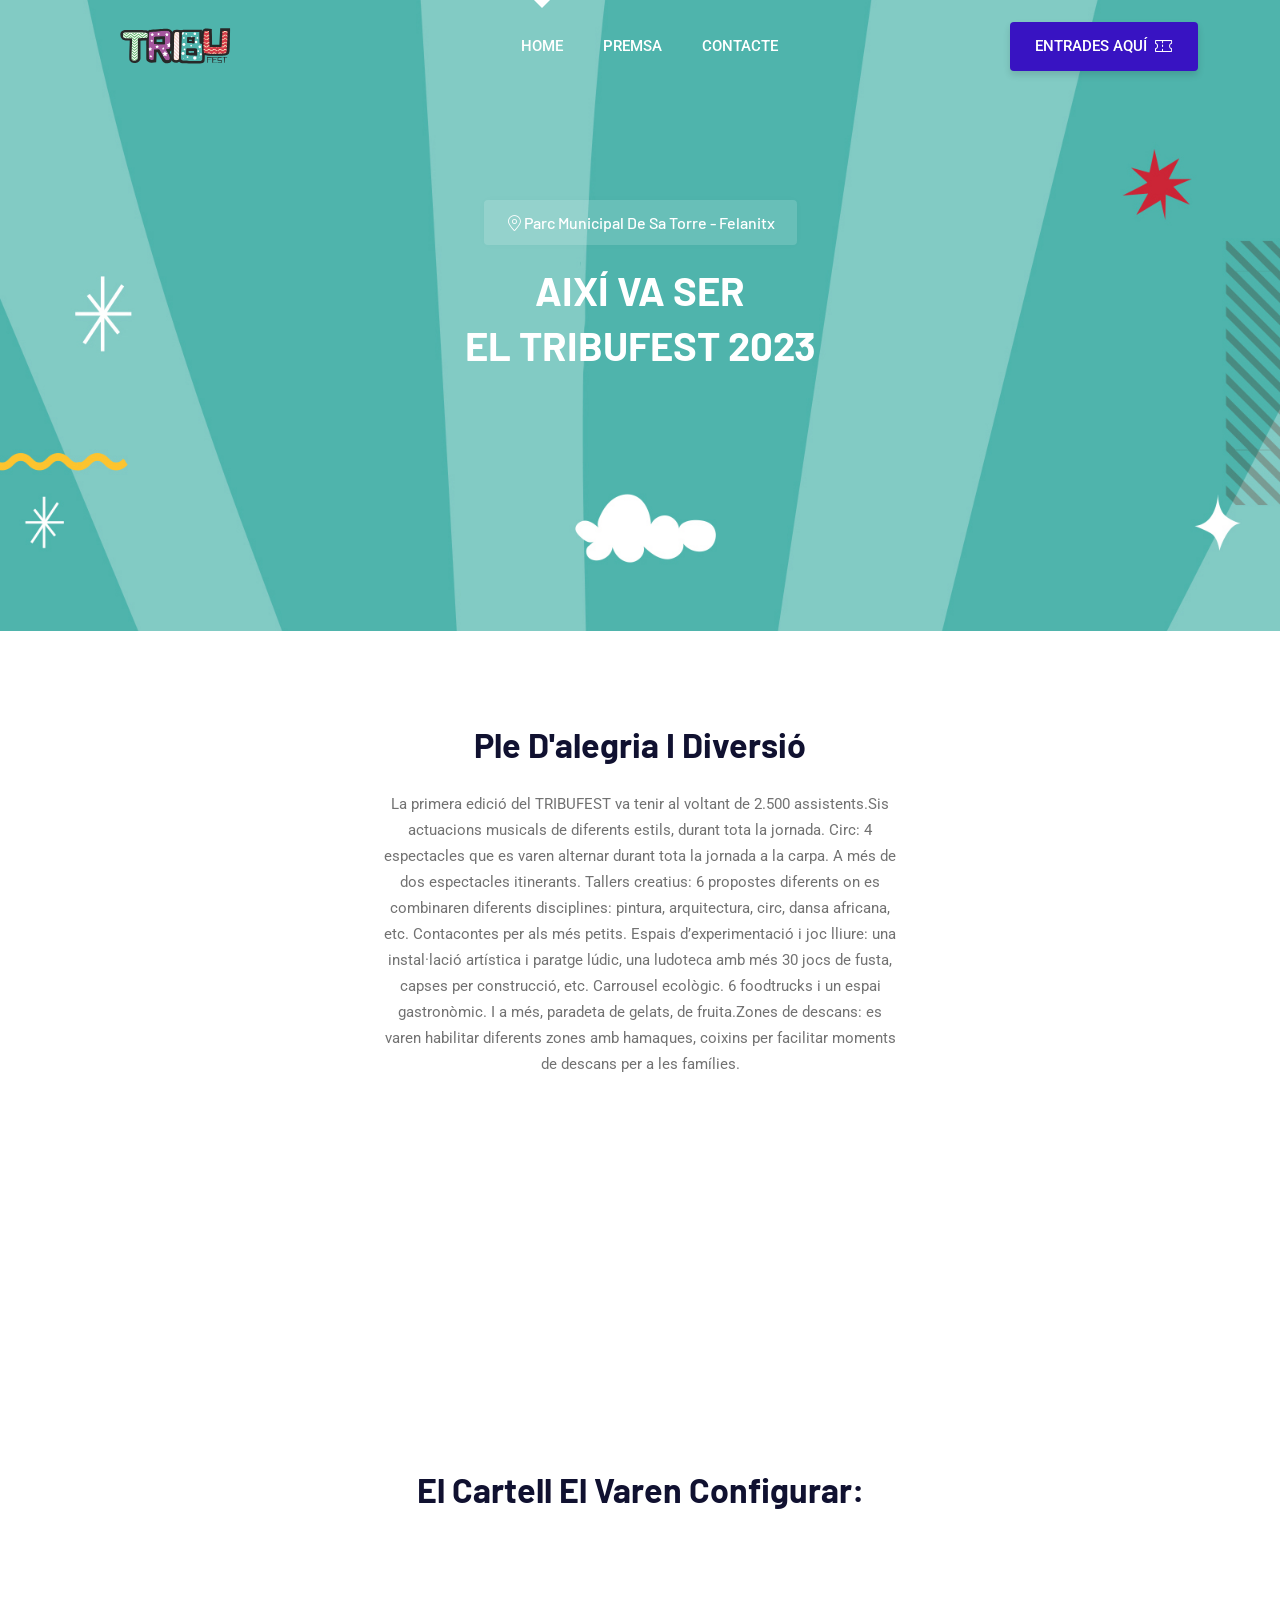
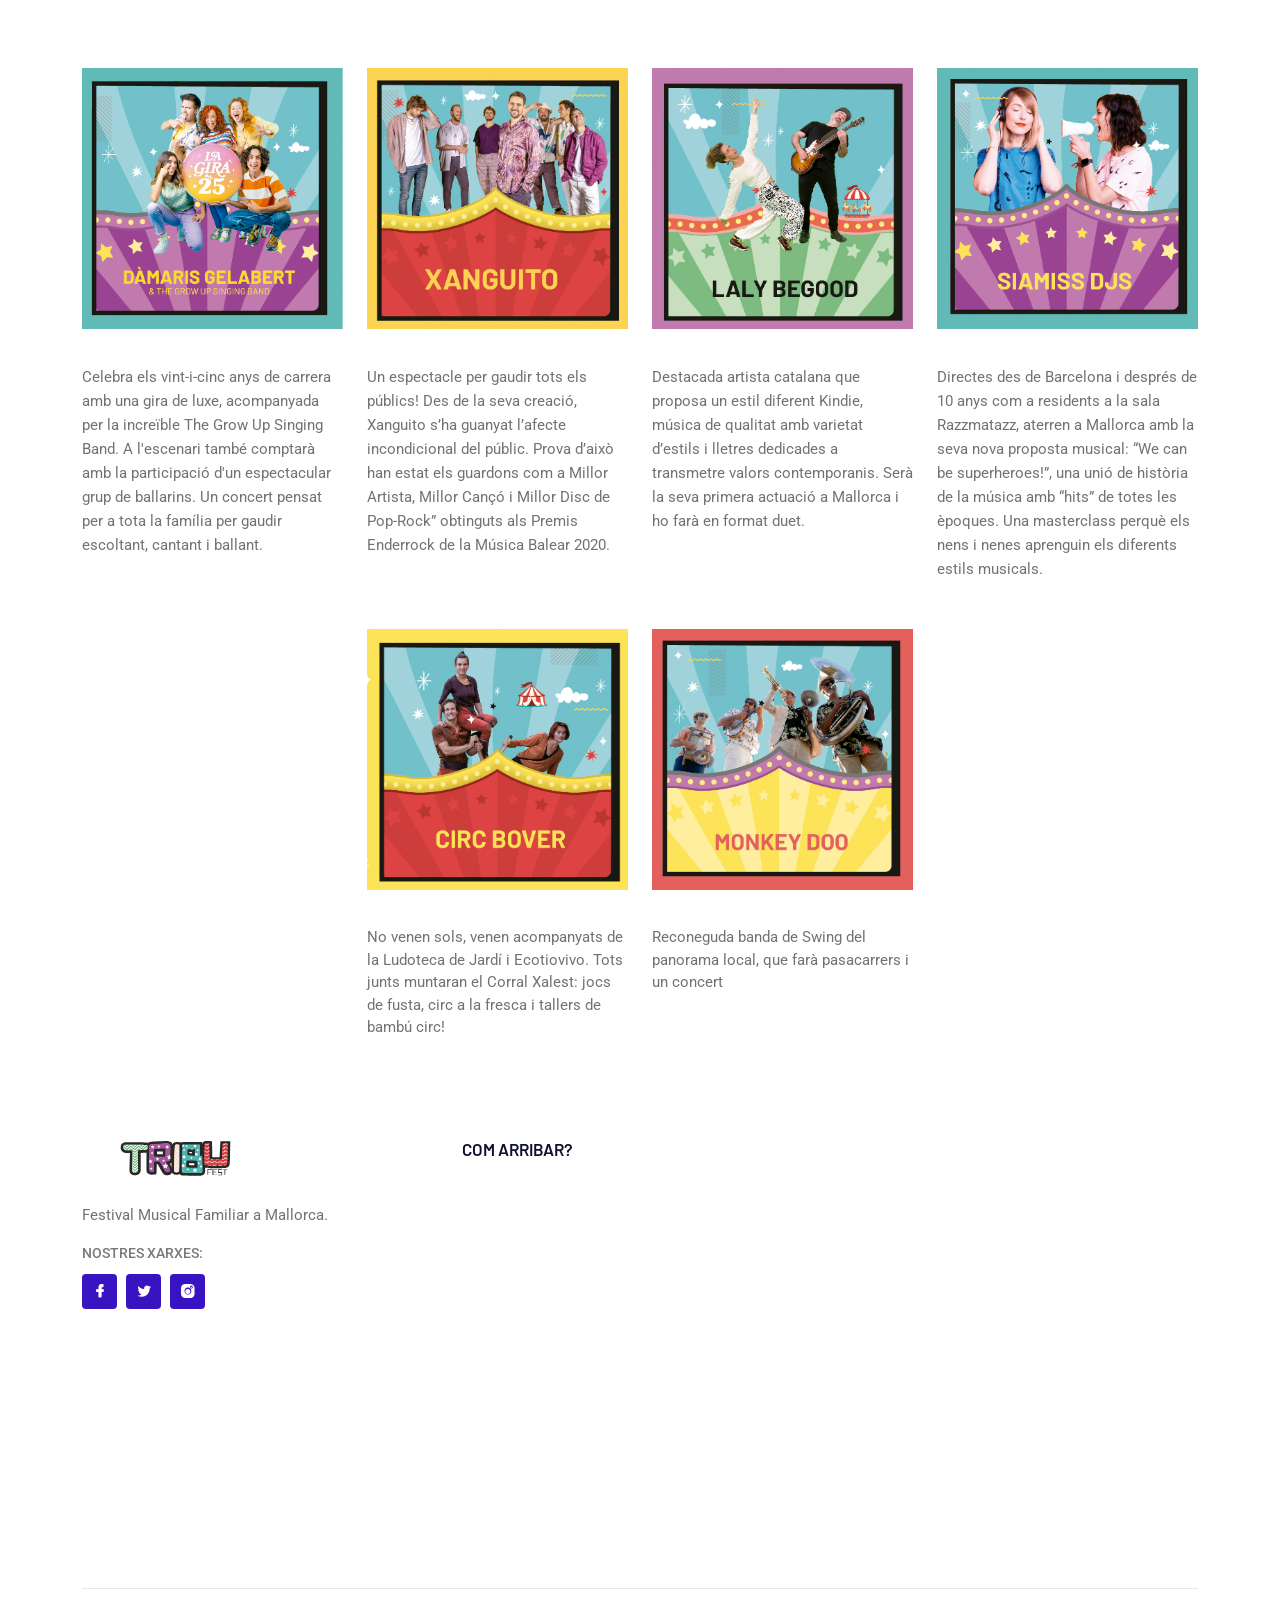
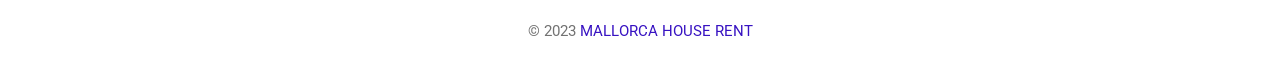
==== web/festival2023/index.html @ 6c6404d5 "Importar la web publicada Co-Authored-By: Claude Opus 5.5 <noreply@anthropic.com> Claude-Session: ht" ====
<!DOCTYPE html>
<html class="no-js" lang="zxx">

<head>
    <meta charset="utf-8" />
    <meta http-equiv="x-ua-compatible" content="ie=edge" />
    <title>TRIBUFEST MALLORCA</title>
    <meta name="description" content="" />
    <meta name="viewport" content="width=device-width, initial-scale=1" />
    <link rel="shortcut icon" type="image/x-icon" href="assets/images/favicon.svg" />

    <!-- ========================= CSS here ========================= -->
    <link rel="stylesheet" href="assets/css/bootstrap.min.css" />
    <link rel="stylesheet" href="assets/css/LineIcons.3.0.css" />
    <link rel="stylesheet" href="assets/css/animate.css" />
    <link rel="stylesheet" href="assets/css/tiny-slider.css" />
    <link rel="stylesheet" href="assets/css/glightbox.min.css" />
    <link rel="stylesheet" href="assets/css/main.css" />

<!-- Google tag (gtag.js) -->
<script async src="https://www.googletagmanager.com/gtag/js?id=AW-11187480330">
</script>
<script>
  window.dataLayer = window.dataLayer || [];
  function gtag(){dataLayer.push(arguments);}
  gtag('js', new Date());

  gtag('config', 'AW-11187480330');
</script>
</head>

<body>
    <!--[if lte IE 9]>
      <p class="browserupgrade">
        You are using an <strong>outdated</strong> browser. Please
        <a href="https://browsehappy.com/">upgrade your browser</a> to improve
        your experience and security.
      </p>
    <![endif]-->

    <!-- Preloader -->
    <div class="preloader">
        <div class="preloader-inner">
            <div class="preloader-icon">
            <span></span></div>
        </div>
    </div>
    <!-- /End Preloader -->

    <!-- Start Header Area -->
    <header class="header navbar-area">
        <div class="container">
            <div class="row align-items-center">
                <div class="col-lg-12">
                    <div class="nav-inner">
                        <!-- Start Navbar -->
                        <nav class="navbar navbar-expand-lg">
                            <a class="navbar-brand" href="index.html">
                                <img src="assets/images/logo/logo.svg" alt="Logo">
                            </a>
                            <button class="navbar-toggler mobile-menu-btn" type="button" data-bs-toggle="collapse"
                                data-bs-target="#navbarSupportedContent" aria-controls="navbarSupportedContent"
                                aria-expanded="false" aria-label="Toggle navigation">
                                <span class="toggler-icon"></span>
                                <span class="toggler-icon"></span>
                                <span class="toggler-icon"></span>
                            </button>
                            <div class="collapse navbar-collapse sub-menu-bar" id="navbarSupportedContent">
                                <ul id="nav" class="navbar-nav ms-auto">
                                    <li class="nav-item">
                                        <a href="index.html" class="active" aria-label="Toggle navigation">HOME</a>
                                                                       </li>
                                    <li class="nav-item">
                                        <a href="" aria-label="Toggle navigation">PREMSA</a>
                                    </li>
                                    <li class="nav-item">
                                        <a href="" aria-label="Toggle navigation">CONTACTE</a>
                                    </li>
                                </ul>
                            </div> <!-- navbar collapse -->
                            <div class="button">
                                <a href="https://www.seetickets.com/es/tour/tribufest" class="btn">ENTRADES AQUÍ<i class="lni lni-ticket"></i></a>
                            </div>
                        </nav>
                        <!-- End Navbar -->
                    </div>
                </div>
            </div> <!-- row -->
        </div> <!-- container -->
    </header>
    <!-- End Header Area -->

    <!-- Start Hero Area -->
    <section class="hero-area">
        <div class="main__circle"></div>
        <div class="main__circle2"></div>
        <div class="main__circle3"></div>
        <div class="main__circle4"></div>
        <div class="container">
            <div class="row align-items-center">
                <div class="col-lg-6 offset-lg-3 col-md-12 col-12">
                    <div class="hero-content">
                        <h5 class="wow zoomIn" data-wow-delay=".2s"><i class="lni lni-map-marker"></i>Parc Municipal De Sa Torre - Felanitx</h5>
                        <h2 class="wow fadeInUp" data-wow-delay=".4s">aIXÍ vA sER<BR>
                          EL TRIBUFEST 2023 </h2>
                       
                  
            </div>
        </div>
    </section>
    <!-- End Hero Area -->

    
                        <!-- End Table Content -->
                    </div>
                    <!-- End Single Table-->
               
                </div>
            </div>
        </div>
    </section>
    <!--/ End Pricing Table Area -->

    <div class=container>
<div class=row>
<div class=col-12>
<div class=section-title>

<h2 class="wow fadeInUp" data-wow-delay=.4s>&nbsp;</h2>
<p>&nbsp;</p>
<h2 class="wow fadeInUp" data-wow-delay=.4s> ple d'alegria i diversió</h2>
<p>La primera edició del TRIBUFEST va tenir al voltant de 2.500 assistents.Sis actuacions musicals de diferents estils, durant tota la jornada. Circ: 4 espectacles que es varen alternar durant tota la jornada a la carpa.
A més de dos espectacles itinerants. Tallers creatius: 6 propostes diferents on es combinaren diferents disciplines: pintura, arquitectura, circ, dansa africana, etc. Contacontes per als més petits. Espais d’experimentació i joc lliure: una instal·lació artística i paratge lúdic, una ludoteca amb més 30 jocs de fusta, capses per construcció, etc. Carrousel ecològic. 6 foodtrucks i un espai gastronòmic. I a més, paradeta de gelats, de fruita.Zones de descans: es varen habilitar diferents zones amb hamaques, coixins per facilitar moments de descans per a les famílies.</p>
<p>&nbsp;</p>
<p>&nbsp;</p>
<h2 class="wow fadeInUp" data-wow-delay=.4s><iframe width="560" height="315" src="https://www.youtube.com/embed/KVepkdUXEZE?si=BS6oFblzgQhV-cw4&amp;controls=0" title="YouTube video player" frameborder="0" allow="accelerometer; autoplay; clipboard-write; encrypted-media; gyroscope; picture-in-picture; web-share" referrerpolicy="strict-origin-when-cross-origin" allowfullscreen></iframe></h2>
<h2 class="wow fadeInUp" data-wow-delay=.4s>El cartell el varen configurar:</h2>
<p>&nbsp;</p>
<p class="wow fadeInUp" data-wow-delay=.6s>&nbsp;</p>
</div>
</div>
</div>
<div class=all-speakers>
<div class=row>
<div class="col-lg-3 col-md-4 col-12 wow fadeInUp" data-wow-delay=.2s>

<div class=single-speaker>
<div class=top-content>
<div class=image>
<img src="assets/images/speakers/artist-img-1.jpg" alt="#" data-pagespeed-url-hash=1800162736 onload="pagespeed.CriticalImages.checkImageForCriticality(this);">
</div>

</div>
<div class=name>
<h3>&nbsp;</h3>
<p><span>Celebra els vint-i-cinc anys de carrera amb una gira de luxe, acompanyada per la increïble The Grow Up  Singing Band. A l'escenari també comptarà amb la participació d'un espectacular grup de ballarins. Un concert pensat per a tota la família per gaudir escoltant, cantant i  ballant.</span>
</p>
<p>&nbsp;</p>
<p>&nbsp;</p>
</div>
</div>

</div>
<div class="col-lg-3 col-md-4 col-12 wow fadeInUp" data-wow-delay=.4s>

<div class=single-speaker>
<div class=top-content>
<div class=image>
<img src="assets/images/speakers/artist-img-2-02.jpg" alt="#" data-pagespeed-url-hash=2094662657 onload="pagespeed.CriticalImages.checkImageForCriticality(this);">
</div>

</div>
<div class=name>
<h3>&nbsp;</h3>
<p><span>Un espectacle per gaudir tots els públics! Des de la seva creació, Xanguito s’ha guanyat l’afecte incondicional del públic. Prova d’això han estat els guardons com a Millor Artista, Millor Cançó i Millor Disc de Pop-Rock” obtinguts als Premis Enderrock de la Música Balear 2020.</span>
</p>
<p>&nbsp;</p>
<p>&nbsp;</p>
</div>
</div>

</div>
<div class="col-lg-3 col-md-4 col-12 wow fadeInUp" data-wow-delay=.6s>

<div class=single-speaker>
<div class=top-content>
<div class=image>
<img src="assets/images/speakers/artist-img-3-01.jpg" alt="#" data-pagespeed-url-hash=2389162578 onload="pagespeed.CriticalImages.checkImageForCriticality(this);">
</div>

</div>
<div class=name>
<h3>&nbsp;</h3>
<p><span>Destacada artista catalana que proposa un estil diferent Kindie, música de qualitat amb varietat d’estils i lletres dedicades a transmetre valors contemporanis. Serà la seva primera actuació a Mallorca i ho farà en format duet. </span>
</p>
<p>&nbsp;</p>
<p>&nbsp;</p>
</div>
</div>

</div>
<div class="col-lg-3 col-md-4 col-12 wow fadeInUp" data-wow-delay=.8s>

<div class=single-speaker>
<div class=top-content>
<div class=image>
<img src="assets/images/speakers/artist-img-4-01.jpg" alt="#" data-pagespeed-url-hash=2683662499 onload="pagespeed.CriticalImages.checkImageForCriticality(this);">
</div>
</div>
<div class=name>
<h3>&nbsp;</h3>
<p><span>Directes des de Barcelona i després de 10 anys com a residents a la sala Razzmatazz, aterren a Mallorca amb la seva nova proposta musical: “We can be superheroes!”, una unió de història de la música amb “hits” de totes les èpoques.  Una masterclass perquè els nens i nenes aprenguin els diferents estils musicals.</span></p>
<p>&nbsp;</p>
<p>&nbsp;</p>
</div>
</div>

</div>
<div class="col-lg-3 col-md-4 col-12 wow fadeInUp" data-wow-delay=.2s>

<div class=single-speaker>
<div class=top-content>
<div class=image>
<img src="assets/images/speakers/artist-imgBLANK.jpg" alt="#" data-pagespeed-url-hash=2978162420 onload="pagespeed.CriticalImages.checkImageForCriticality(this);">
</div>

</div>
<div class=name>
<h3>&nbsp;</h3>
</div>
</div>

</div>
<div class="col-lg-3 col-md-4 col-12 wow fadeInUp" data-wow-delay=.4s>

<div class=single-speaker>
<div class=top-content>
<div class=image>
<img src="assets/images/speakers/artist-img-5-01.jpg" alt="#" data-pagespeed-url-hash=3272662341 onload="pagespeed.CriticalImages.checkImageForCriticality(this);">
</div>

</div>
<div class=name>
<h3>&nbsp;</h3>
<span>No venen sols, venen acompanyats de la Ludoteca de Jardí i Ecotiovivo. Tots junts muntaran el Corral Xalest: jocs de fusta, circ a la fresca i tallers de bambú circ!</span>
</div>
</div>

</div>
<div class="col-lg-3 col-md-4 col-12 wow fadeInUp" data-wow-delay=.6s>

<div class=single-speaker>
<div class=top-content>
<div class=image>
<img src="assets/images/speakers/artist-img-6-01.jpg" alt="#" data-pagespeed-url-hash=3567162262 onload="pagespeed.CriticalImages.checkImageForCriticality(this);">
</div>

</div>
<h3>&nbsp;</h3>
<span>Reconeguda banda de Swing del panorama local, que farà pasacarrers i un concert</span>

</div>

</div>
<div class="col-lg-3 col-md-4 col-12 wow fadeInUp" data-wow-delay=.8s>

<div class=single-speaker>
<div class=top-content>
<div class=image>
<img src="assets/images/speakers/artist-imgBLANK.jpg" alt="#" data-pagespeed-url-hash=3861662183 onload="pagespeed.CriticalImages.checkImageForCriticality(this);">
</div>

</div>
<div class=name>
<h3>&nbsp;</h3>
</div>
</div>

</div>
</div>
</div>
</div>

    <!-- Start Footer Area -->
    <footer class="footer">
        <!-- Start Footer Top -->
        <div class="footer-top">
            <div class="container">
                <div class="inner-content">
                    <div class="row">
                        <div class="col-lg-4 col-md-6 col-12">
                            <!-- Single Widget -->
                            <div class="single-footer f-about">
                                <div class="logo">
                                    <a href="index.html">
                                        <img src="assets/images/logo/dark-logo.svg" alt="#">
                                    </a>
                                </div>
                                <p>Festival Musical Familiar a Mallorca.</p>
                                <span class="social-title">
                                    NOSTRES XARXES:
                                </span>
                                <ul class="social">
                                    <li>
                                        <a href="https://www.facebook.com/profile.php?id=100089940652784"><i class="lni lni-facebook-filled"></i></a>
                                    </li>
                                    <li>
                                        <a href="https://twitter.com/tribufest?t=xeV65v8RTWvbNo2dMLuTng&s=08"><i class="lni lni-twitter-filled"></i></a>
                                    </li>
                                    <li>
                                        <a href="https://www.instagram.com/tribu.fest"><i class="lni lni-instagram-filled"></i></a>
                                    </li>
                                   
                                </ul>
                            </div>
                            <!-- End Single Widget -->
                        </div>
                        <div class="col-lg-2 col-md-6 col-12">
                            <!-- Single Widget -->
                            <div class="single-footer f-link">
                                <h3>COM ARRIBAR?</h3>
                                <ul>
                                    <li><iframe src="https://www.google.com/maps/embed?pb=!1m18!1m12!1m3!1d3079.949258493812!2d3.1520268749846894!3d39.470475012689114!2m3!1f0!2f0!3f0!3m2!1i1024!2i768!4f13.1!3m3!1m2!1s0x12964db916952b6f%3A0xd87fd1fcb30a032c!2sParc%20Municipal%20de%20la%20Torre!5e0!3m2!1ses-419!2sar!4v1682605754274!5m2!1ses-419!2sar" width="400" height="300" style="border:0;" allowfullscreen="" loading="lazy" referrerpolicy="no-referrer-when-downgrade"></iframe></li>
                                    <li></li>
                                    <li></li>
                                    <li></li>
                                    <li></li>
                                </ul>
                            </div>
                            <!-- End Single Widget -->
                       
                            <!-- End Single Widget -->
                       
                            <!-- End Single Widget -->
                        </div>
                    </div>
                </div>
            </div>
        </div>
        <!--/ End Footer Top -->
        <!-- Start Copyright Area -->
        <div class="copyright">
            <div class="container">
                <div class="inner-content">
                    <div class="row">
                        <div class="col-12">
                            <p class="copyright-text">© 2023  <a href="https://www.mallorcahouserent.com/"
                                    rel="https://www.mallorcahouserent.com/" target="_blank">MALLORCA HOUSE RENT </a>
                            </p>
                        </div>
                    </div>
                </div>
            </div>
        </div>
        <!-- End Copyright Area -->
    </footer>
    <!--/ End Footer Area -->

    <!-- ========================= scroll-top ========================= -->
    <a href="#" class="scroll-top">
        <i class="lni lni-chevron-up"></i>
    </a>

    <!-- ========================= JS here ========================= -->
    <script src="assets/js/bootstrap.min.js"></script>
    <script src="assets/js/wow.min.js"></script>
    <script src="assets/js/tiny-slider.js"></script>
    <script src="assets/js/glightbox.min.js"></script>
    <script src="assets/js/count-up.min.js"></script>
    <script src="assets/js/main.js"></script>
    <script>
        //========= glightbox
        GLightbox({
            'href': 'https://www.youtube.com/watch?v=Gxw45q3Ga3k',
            'type': 'video',
            'source': 'youtube', //vimeo, youtube or local
            'width': 900,
            'autoplayVideos': true,
        });

        //========= testimonial 
        tns({
            container: '.testimonial-slider',
            items: 3,
            slideBy: 'page',
            autoplay: false,
            mouseDrag: true,
            gutter: 0,
            nav: true,
            controls: false,
            controlsText: ['<i class="lni lni-arrow-left"></i>', '<i class="lni lni-arrow-right"></i>'],
            responsive: {
                0: {
                    items: 1,
                },
                540: {
                    items: 1,
                },
                768: {
                    items: 2,
                },
                992: {
                    items: 2,
                },
                1170: {
                    items: 3,
                }
            }
        });
    </script>
    <script>
        const finaleDate = new Date("JULY 1, 2023 00:00:00").getTime();

        const timer = () => {
            const now = new Date().getTime();
            let diff = finaleDate - now;
            if (diff < 0) {
                document.querySelector('.alert').style.display = 'block';
                document.querySelector('.container').style.display = 'none';
            }

            let days = Math.floor(diff / (1000 * 60 * 60 * 24));
            let hours = Math.floor(diff % (1000 * 60 * 60 * 24) / (1000 * 60 * 60));
            let minutes = Math.floor(diff % (1000 * 60 * 60) / (1000 * 60));
            let seconds = Math.floor(diff % (1000 * 60) / 1000);

            days <= 99 ? days = `0${days}` : days;
            days <= 9 ? days = `00${days}` : days;
            hours <= 9 ? hours = `0${hours}` : hours;
            minutes <= 9 ? minutes = `0${minutes}` : minutes;
            seconds <= 9 ? seconds = `0${seconds}` : seconds;

            document.querySelector('#days').textContent = days;
            document.querySelector('#hours').textContent = hours;
            document.querySelector('#minutes').textContent = minutes;
            document.querySelector('#seconds').textContent = seconds;

        }
        timer();
        setInterval(timer, 1000);
    </script>
</body>

</html>
---- web/festival2023/assets/css/main.css ----
/*======================================
    Variables
========================================*/
/*======================================
    Normalize CSS
========================================*/
@import url("https://fonts.googleapis.com/css2?family=Roboto:ital,wght@0,300;0,400;0,500;0,700;0,900;1,100;1,300;1,400;1,500;1,700;1,900&display=swap");
@import url("https://fonts.googleapis.com/css2?family=Barlow:ital,wght@0,100;0,200;0,300;0,400;0,500;0,600;0,700;0,800;1,100;1,200;1,300;1,400;1,500;1,600;1,700;1,800&display=swap");
html {
  scroll-behavior: smooth;
}

body {
  font-family: "Roboto", sans-serif;
  font-weight: normal;
  font-style: normal;
  color: #727272;
  overflow-x: hidden;
  font-size: 15px;
}

p {
  margin: 0;
  padding: 0;
  font-size: 15px;
  line-height: 24px;
}

* {
  margin: 0;
  padding: 0;
}

.navbar-toggler:focus,
a:focus,
input:focus,
textarea:focus,
button:focus,
.btn:focus,
.btn.focus,
.btn:not(:disabled):not(.disabled).active,
.btn:not(:disabled):not(.disabled):active {
  text-decoration: none;
  outline: none;
  outline: none !important;
  border-color: none !important;
  -webkit-box-shadow: none !important;
          box-shadow: none !important;
}

.form-check-input:checked {
  background-color: #3813c2;
  border-color: #3813c2;
}

select {
  -webkit-writing-mode: horizontal-tb !important;
  text-rendering: auto;
  color: #101130;
  letter-spacing: normal;
  word-spacing: normal;
  text-transform: none;
  text-indent: 0px;
  text-shadow: none;
  display: inline-block;
  text-align: start;
  -webkit-appearance: menulist;
     -moz-appearance: menulist;
          appearance: menulist;
  -webkit-box-sizing: border-box;
          box-sizing: border-box;
  -webkit-box-align: center;
      -ms-flex-align: center;
          align-items: center;
  white-space: pre;
  -webkit-rtl-ordering: logical;
  background-color: -internal-light-dark(white, #3b3b3b);
  cursor: default;
  margin: 0em;
  font: 400 14px;
  border-radius: 0px;
  border-width: 1px;
  border-style: solid;
  border-color: -internal-light-dark(#767676, #858585);
  -o-border-image: initial;
     border-image: initial;
}

span,
a {
  display: inline-block;
  text-decoration: none;
  transition: all 0.4s ease;
  -webkit-transition: all 0.4s ease;
  -moz-transition: all 0.4s ease;
}

audio,
canvas,
iframe,
img,
svg,
video {
  vertical-align: middle;
}

img {
  max-width: 100%;
}

h1,
h2,
h3,
h4,
h5,
h6 {
  font-weight: 600;
  margin: 0px;
  color: #101130;
  font-family: 'Barlow', sans-serif;
}

h1 a,
h2 a,
h3 a,
h4 a,
h5 a,
h6 a {
  color: inherit;
}

h1 {
  font-size: 50px;
}

h2 {
  font-size: 40px;
}

h3 {
  font-size: 30px;
}

h4 {
  font-size: 25px;
}

h5 {
  font-size: 20px;
}

h6 {
  font-size: 16px;
}

ul,
ol {
  margin: 0px;
  padding: 0px;
  list-style-type: none;
}

.mt-5 {
  margin-top: 5px;
}

.mt-10 {
  margin-top: 10px;
}

.mt-15 {
  margin-top: 15px;
}

.mt-20 {
  margin-top: 20px;
}

.mt-25 {
  margin-top: 25px;
}

.mt-30 {
  margin-top: 30px;
}

.mt-35 {
  margin-top: 35px;
}

.mt-40 {
  margin-top: 40px;
}

.mt-45 {
  margin-top: 45px;
}

.mt-50 {
  margin-top: 50px;
}

.mt-55 {
  margin-top: 55px;
}

.mt-60 {
  margin-top: 60px;
}

.mt-65 {
  margin-top: 65px;
}

.mt-70 {
  margin-top: 70px;
}

.mt-75 {
  margin-top: 75px;
}

.mt-80 {
  margin-top: 80px;
}

.mt-85 {
  margin-top: 85px;
}

.mt-90 {
  margin-top: 90px;
}

.mt-95 {
  margin-top: 95px;
}

.mt-100 {
  margin-top: 100px;
}

.mt-105 {
  margin-top: 105px;
}

.mt-110 {
  margin-top: 110px;
}

.mt-115 {
  margin-top: 115px;
}

.mt-120 {
  margin-top: 120px;
}

.mt-125 {
  margin-top: 125px;
}

.mt-130 {
  margin-top: 130px;
}

.mt-135 {
  margin-top: 135px;
}

.mt-140 {
  margin-top: 140px;
}

.mt-145 {
  margin-top: 145px;
}

.mt-150 {
  margin-top: 150px;
}

.mt-155 {
  margin-top: 155px;
}

.mt-160 {
  margin-top: 160px;
}

.mt-165 {
  margin-top: 165px;
}

.mt-170 {
  margin-top: 170px;
}

.mt-175 {
  margin-top: 175px;
}

.mt-180 {
  margin-top: 180px;
}

.mt-185 {
  margin-top: 185px;
}

.mt-190 {
  margin-top: 190px;
}

.mt-195 {
  margin-top: 195px;
}

.mt-200 {
  margin-top: 200px;
}

.mt-205 {
  margin-top: 205px;
}

.mt-210 {
  margin-top: 210px;
}

.mt-215 {
  margin-top: 215px;
}

.mt-220 {
  margin-top: 220px;
}

.mt-225 {
  margin-top: 225px;
}

.mb-5 {
  margin-bottom: 5px;
}

.mb-10 {
  margin-bottom: 10px;
}

.mb-15 {
  margin-bottom: 15px;
}

.mb-20 {
  margin-bottom: 20px;
}

.mb-25 {
  margin-bottom: 25px;
}

.mb-30 {
  margin-bottom: 30px;
}

.mb-35 {
  margin-bottom: 35px;
}

.mb-40 {
  margin-bottom: 40px;
}

.mb-45 {
  margin-bottom: 45px;
}

.mb-50 {
  margin-bottom: 50px;
}

.mb-55 {
  margin-bottom: 55px;
}

.mb-60 {
  margin-bottom: 60px;
}

.mb-65 {
  margin-bottom: 65px;
}

.mb-70 {
  margin-bottom: 70px;
}

.mb-75 {
  margin-bottom: 75px;
}

.mb-80 {
  margin-bottom: 80px;
}

.mb-85 {
  margin-bottom: 85px;
}

.mb-90 {
  margin-bottom: 90px;
}

.mb-95 {
  margin-bottom: 95px;
}

.mb-100 {
  margin-bottom: 100px;
}

.mb-105 {
  margin-bottom: 105px;
}

.mb-110 {
  margin-bottom: 110px;
}

.mb-115 {
  margin-bottom: 115px;
}

.mb-120 {
  margin-bottom: 120px;
}

.mb-125 {
  margin-bottom: 125px;
}

.mb-130 {
  margin-bottom: 130px;
}

.mb-135 {
  margin-bottom: 135px;
}

.mb-140 {
  margin-bottom: 140px;
}

.mb-145 {
  margin-bottom: 145px;
}

.mb-150 {
  margin-bottom: 150px;
}

.mb-155 {
  margin-bottom: 155px;
}

.mb-160 {
  margin-bottom: 160px;
}

.mb-165 {
  margin-bottom: 165px;
}

.mb-170 {
  margin-bottom: 170px;
}

.mb-175 {
  margin-bottom: 175px;
}

.mb-180 {
  margin-bottom: 180px;
}

.mb-185 {
  margin-bottom: 185px;
}

.mb-190 {
  margin-bottom: 190px;
}

.mb-195 {
  margin-bottom: 195px;
}

.mb-200 {
  margin-bottom: 200px;
}

.mb-205 {
  margin-bottom: 205px;
}

.mb-210 {
  margin-bottom: 210px;
}

.mb-215 {
  margin-bottom: 215px;
}

.mb-220 {
  margin-bottom: 220px;
}

.mb-225 {
  margin-bottom: 225px;
}

.pt-5 {
  padding-top: 5px;
}

.pt-10 {
  padding-top: 10px;
}

.pt-15 {
  padding-top: 15px;
}

.pt-20 {
  padding-top: 20px;
}

.pt-25 {
  padding-top: 25px;
}

.pt-30 {
  padding-top: 30px;
}

.pt-35 {
  padding-top: 35px;
}

.pt-40 {
  padding-top: 40px;
}

.pt-45 {
  padding-top: 45px;
}

.pt-50 {
  padding-top: 50px;
}

.pt-55 {
  padding-top: 55px;
}

.pt-60 {
  padding-top: 60px;
}

.pt-65 {
  padding-top: 65px;
}

.pt-70 {
  padding-top: 70px;
}

.pt-75 {
  padding-top: 75px;
}

.pt-80 {
  padding-top: 80px;
}

.pt-85 {
  padding-top: 85px;
}

.pt-90 {
  padding-top: 90px;
}

.pt-95 {
  padding-top: 95px;
}

.pt-100 {
  padding-top: 100px;
}

.pt-105 {
  padding-top: 105px;
}

.pt-110 {
  padding-top: 110px;
}

.pt-115 {
  padding-top: 115px;
}

.pt-120 {
  padding-top: 120px;
}

.pt-125 {
  padding-top: 125px;
}

.pt-130 {
  padding-top: 130px;
}

.pt-135 {
  padding-top: 135px;
}

.pt-140 {
  padding-top: 140px;
}

.pt-145 {
  padding-top: 145px;
}

.pt-150 {
  padding-top: 150px;
}

.pt-155 {
  padding-top: 155px;
}

.pt-160 {
  padding-top: 160px;
}

.pt-165 {
  padding-top: 165px;
}

.pt-170 {
  padding-top: 170px;
}

.pt-175 {
  padding-top: 175px;
}

.pt-180 {
  padding-top: 180px;
}

.pt-185 {
  padding-top: 185px;
}

.pt-190 {
  padding-top: 190px;
}

.pt-195 {
  padding-top: 195px;
}

.pt-200 {
  padding-top: 200px;
}

.pt-205 {
  padding-top: 205px;
}

.pt-210 {
  padding-top: 210px;
}

.pt-215 {
  padding-top: 215px;
}

.pt-220 {
  padding-top: 220px;
}

.pt-225 {
  padding-top: 225px;
}

.pb-5 {
  padding-bottom: 5px;
}

.pb-10 {
  padding-bottom: 10px;
}

.pb-15 {
  padding-bottom: 15px;
}

.pb-20 {
  padding-bottom: 20px;
}

.pb-25 {
  padding-bottom: 25px;
}

.pb-30 {
  padding-bottom: 30px;
}

.pb-35 {
  padding-bottom: 35px;
}

.pb-40 {
  padding-bottom: 40px;
}

.pb-45 {
  padding-bottom: 45px;
}

.pb-50 {
  padding-bottom: 50px;
}

.pb-55 {
  padding-bottom: 55px;
}

.pb-60 {
  padding-bottom: 60px;
}

.pb-65 {
  padding-bottom: 65px;
}

.pb-70 {
  padding-bottom: 70px;
}

.pb-75 {
  padding-bottom: 75px;
}

.pb-80 {
  padding-bottom: 80px;
}

.pb-85 {
  padding-bottom: 85px;
}

.pb-90 {
  padding-bottom: 90px;
}

.pb-95 {
  padding-bottom: 95px;
}

.pb-100 {
  padding-bottom: 100px;
}

.pb-105 {
  padding-bottom: 105px;
}

.pb-110 {
  padding-bottom: 110px;
}

.pb-115 {
  padding-bottom: 115px;
}

.pb-120 {
  padding-bottom: 120px;
}

.pb-125 {
  padding-bottom: 125px;
}

.pb-130 {
  padding-bottom: 130px;
}

.pb-135 {
  padding-bottom: 135px;
}

.pb-140 {
  padding-bottom: 140px;
}

.pb-145 {
  padding-bottom: 145px;
}

.pb-150 {
  padding-bottom: 150px;
}

.pb-155 {
  padding-bottom: 155px;
}

.pb-160 {
  padding-bottom: 160px;
}

.pb-165 {
  padding-bottom: 165px;
}

.pb-170 {
  padding-bottom: 170px;
}

.pb-175 {
  padding-bottom: 175px;
}

.pb-180 {
  padding-bottom: 180px;
}

.pb-185 {
  padding-bottom: 185px;
}

.pb-190 {
  padding-bottom: 190px;
}

.pb-195 {
  padding-bottom: 195px;
}

.pb-200 {
  padding-bottom: 200px;
}

.pb-205 {
  padding-bottom: 205px;
}

.pb-210 {
  padding-bottom: 210px;
}

.pb-215 {
  padding-bottom: 215px;
}

.pb-220 {
  padding-bottom: 220px;
}

.pb-225 {
  padding-bottom: 225px;
}

.img-bg {
  background-position: center center;
  background-size: cover;
  background-repeat: no-repeat;
  width: 100%;
  height: 100%;
}

@media only screen and (min-width: 480px) and (max-width: 767px) {
  .container {
    width: 450px;
  }
}

.bg-gray {
  background-color: #F4F7FA !important;
}

/* Bread Crumbs */
.breadcrumbs {
  position: relative;
  padding-top: 150px;
  padding-bottom: 100px;
  z-index: 2;
  text-align: center;
  background-image: url("../images/breadcrumbs/breadcrumb-bg.jpg");
  background-size: cover;
  background-position: center;
  background-repeat: no-repeat;
}

@media only screen and (min-width: 768px) and (max-width: 991px) {
  .breadcrumbs {
    padding-top: 100px;
    padding-bottom: 60px;
  }
}

@media (max-width: 767px) {
  .breadcrumbs {
    padding-top: 90px;
    padding-bottom: 50px;
  }
}

.breadcrumbs .breadcrumbs-content {
  position: relative;
  text-align: center;
}

.breadcrumbs .breadcrumbs-content .page-title {
  font-size: 38px;
  color: #fff;
  font-weight: 700;
  position: relative;
  line-height: 28px;
  text-transform: capitalize;
}

@media only screen and (min-width: 768px) and (max-width: 991px) {
  .breadcrumbs .breadcrumbs-content .page-title {
    font-size: 28px;
    line-height: 38px;
  }
}

@media (max-width: 767px) {
  .breadcrumbs .breadcrumbs-content .page-title {
    font-size: 25px;
    line-height: 34px;
  }
}

.breadcrumbs .breadcrumbs-content .breadcrumb-nav {
  background: transparent;
  border-radius: 0;
  margin-bottom: 0;
  padding: 0;
  display: inline-block;
}

.breadcrumbs .breadcrumb-nav {
  margin-top: 20px;
}

@media only screen and (min-width: 768px) and (max-width: 991px) {
  .breadcrumbs .breadcrumb-nav {
    margin-top: 8px;
  }
}

@media (max-width: 767px) {
  .breadcrumbs .breadcrumb-nav {
    text-align: center;
    margin-top: 7px;
  }
}

.breadcrumbs .breadcrumb-nav li {
  display: inline-block;
  position: relative;
  padding-right: 14px;
  margin-right: 14px;
  text-transform: capitalize;
  color: #fff;
}

.breadcrumbs .breadcrumb-nav li:after {
  content: "\ea62";
  font-family: lineIcons;
  font-size: 11px;
  position: absolute;
  top: 3px;
  right: -7px;
}

.breadcrumbs .breadcrumb-nav li:last-child {
  margin: 0;
  padding: 0;
}

.breadcrumbs .breadcrumb-nav li:last-child::after {
  display: none;
}

.breadcrumbs .breadcrumb-nav li,
.breadcrumbs .breadcrumb-nav li a {
  color: #fff;
  font-size: 14px;
  font-weight: 500;
}

.breadcrumbs .breadcrumb-nav li i,
.breadcrumbs .breadcrumb-nav li a i {
  font-size: 13px;
  display: inline-block;
  margin-right: 3px;
  position: relative;
  top: -1px;
}

.breadcrumbs .breadcrumb-nav li a {
  position: relative;
}

.breadcrumbs .breadcrumb-nav li a:hover {
  color: #e4e4e4;
}

.section {
  padding-top: 110px;
  padding-bottom: 110px;
  position: relative;
}

@media only screen and (min-width: 768px) and (max-width: 991px) {
  .section {
    padding-top: 70px;
    padding-bottom: 70px;
  }
}

@media (max-width: 767px) {
  .section {
    padding-top: 60px;
    padding-bottom: 60px;
  }
}

/* Section Title */
.section-title {
  text-align: center;
  margin-bottom: 80px;
  padding: 0 300px;
  position: relative;
  z-index: 5;
}

@media only screen and (min-width: 768px) and (max-width: 991px) {
  .section-title {
    padding: 0px 120px;
  }
}

@media (max-width: 767px) {
  .section-title {
    padding: 0px 10px;
  }
}

.section-title h3 {
  font-size: 16px;
  font-weight: 600;
  display: inline-block;
  margin-bottom: 20px;
  color: #F20487;
  text-transform: capitalize;
  position: relative;
  line-height: 14px;
}

@media only screen and (min-width: 768px) and (max-width: 991px) {
  .section-title h3 {
    font-size: 15px;
    margin-bottom: 16px;
  }
}

@media (max-width: 767px) {
  .section-title h3 {
    font-size: 15px;
    margin-bottom: 14px;
  }
}

.section-title h3::before {
  position: absolute;
  content: "";
  left: -25px;
  top: 50%;
  -webkit-transform: translateY(-50%);
          transform: translateY(-50%);
  height: 2px;
  width: 15px;
  background-color: #F20487;
  border-radius: 8px;
}

.section-title h3::after {
  position: absolute;
  content: "";
  right: -25px;
  top: 50%;
  -webkit-transform: translateY(-50%);
          transform: translateY(-50%);
  height: 2px;
  width: 15px;
  background-color: #F20487;
  border-radius: 8px;
}

.section-title h2 {
  font-size: 34px;
  margin-bottom: 25px;
  line-height: 42px;
  text-transform: capitalize;
  position: relative;
  font-weight: 700;
}

@media only screen and (min-width: 768px) and (max-width: 991px) {
  .section-title h2 {
    font-size: 28px;
    line-height: 36px;
    margin-bottom: 20px;
  }
}

@media (max-width: 767px) {
  .section-title h2 {
    font-size: 24px;
    line-height: 30px;
    margin-bottom: 15px;
  }
}

.section-title p {
  font-size: 15px;
  line-height: 26px;
}

.section-title.white-title h3 {
  color: #fff;
}

.section-title.white-title h3::before {
  background-color: #fff;
}

.section-title.white-title h3::after {
  background-color: #fff;
}

.section-title.white-title h2 {
  color: #fff;
}

.section-title.white-title p {
  color: #fff;
}

.section-title.align-right {
  padding: 0;
  padding-left: 600px;
}

.section-title.align-right h2:before {
  display: none;
}

.section-title.align-right h2:after {
  position: absolute;
  right: 0;
  bottom: -1px;
  height: 2px;
  width: 50px;
  background: #3813c2;
  content: "";
}

.section-title.align-left {
  padding: 0;
  padding-right: 600px;
}

.section-title.align-left h2:before {
  left: 0;
  margin-left: 0;
}

/* One Click Scrool Top Button*/
.scroll-top {
  width: 45px;
  height: 45px;
  line-height: 45px;
  background: #3813c2;
  display: -webkit-box;
  display: -ms-flexbox;
  display: flex;
  -webkit-box-pack: center;
      -ms-flex-pack: center;
          justify-content: center;
  -webkit-box-align: center;
      -ms-flex-align: center;
          align-items: center;
  font-size: 14px;
  color: #fff !important;
  position: fixed;
  bottom: 30px;
  right: 30px;
  z-index: 9;
  cursor: pointer;
  -webkit-transition: all .3s ease-out 0s;
  transition: all .3s ease-out 0s;
  border-radius: 5px;
}

.scroll-top:hover {
  -webkit-box-shadow: 0 1rem 3rem rgba(35, 38, 45, 0.15) !important;
  box-shadow: 0 1rem 3rem rgba(35, 38, 45, 0.15) !important;
  -webkit-transform: translate3d(0, -5px, 0);
  transform: translate3d(0, -5px, 0);
  background-color: #F20487;
}

/* Overlay */
.overlay {
  position: relative;
  z-index: 1;
}

.overlay::before {
  position: absolute;
  top: 0;
  left: 0;
  width: 100%;
  height: 100%;
  opacity: 0.4;
  background: #101130;
  content: "";
  -webkit-transition: all 0.4s ease;
  transition: all 0.4s ease;
  z-index: -1;
}

/* Pagination CSS */
.pagination {
  text-align: left;
  margin: 60px 0 0 0;
  display: block;
}

@media only screen and (min-width: 768px) and (max-width: 991px) {
  .pagination {
    margin-top: 50px;
  }
}

@media (max-width: 767px) {
  .pagination {
    margin-top: 40px;
  }
}

.pagination.center {
  text-align: center;
}

.pagination.right {
  text-align: right;
}

.pagination.left {
  text-align: left;
}

.pagination .pagination-list {
  display: inline-block;
  overflow: hidden;
}

.pagination .pagination-list li {
  margin-right: 5px;
  display: inline-block;
  margin-top: 10px;
}

.pagination .pagination-list li:last-child {
  margin-right: 0px;
}

.pagination .pagination-list li a {
  background: #fff;
  color: #081828;
  font-weight: 400;
  font-size: 14px;
  border-radius: 5px;
  padding: 8px 20px;
  text-align: center;
  border: 1px solid #eee;
}

.pagination .pagination-list li.active a,
.pagination .pagination-list li:hover a {
  background: #3813c2;
  color: #fff;
  border-color: transparent;
}

.pagination .pagination-list li a i {
  font-size: 13px;
}

.blog-grids.pagination {
  margin-top: 50px;
  text-align: center;
}

.button .btn {
  display: inline-block;
  text-transform: capitalize;
  font-size: 15px;
  font-weight: 500;
  padding: 15px 30px;
  background-color: #3813c2;
  color: #fff;
  border: none;
  -webkit-transition: all 0.3s ease;
  transition: all 0.3s ease;
  border-radius: 4px;
  position: relative;
  z-index: 1;
  margin-right: 7px;
  overflow: hidden;
  -webkit-box-shadow: 0px 4px 7px #00000021;
          box-shadow: 0px 4px 7px #00000021;
}

@media only screen and (min-width: 768px) and (max-width: 991px) {
  .button .btn {
    padding: 14px 25px;
    font-size: 14px;
    font-weight: 500;
  }
}

@media (max-width: 767px) {
  .button .btn {
    padding: 14px 25px;
    font-size: 14px;
    font-weight: 500;
  }
}

.button .btn i {
  display: inline-block;
  margin-right: 5px;
}

.button .btn:last-child {
  margin: 0;
}

.button .btn:hover {
  color: #fff;
  background-color: #F20487;
}

.button {
  margin-left: 0 !important;
}

.button .btn-alt {
  background-color: #F20487 !important;
  color: #fff !important;
}

@media only screen and (min-width: 768px) and (max-width: 991px) {
  .button .btn-alt {
    padding: 14px 25px;
    font-size: 14px;
    font-weight: 500;
  }
}

@media (max-width: 767px) {
  .button .btn-alt {
    padding: 14px 25px;
    font-size: 14px;
    font-weight: 500;
  }
}

.button .btn-alt:hover {
  background-color: #3813c2 !important;
  color: #fff !important;
}

.align-left {
  text-align: left;
}

.align-right {
  text-align: right;
}

.align-center {
  text-align: center;
}

/* Preloader */
.preloader {
  position: fixed;
  top: 0;
  left: 0;
  z-index: 999999999;
  width: 100%;
  height: 100%;
  background-color: #fff;
  overflow: hidden;
}

.preloader-inner {
  position: absolute;
  top: 50%;
  left: 50%;
  -webkit-transform: translate(-50%, -50%);
  transform: translate(-50%, -50%);
}

.preloader-icon {
  width: 100px;
  height: 100px;
  display: inline-block;
  padding: 0px;
}

.preloader-icon span {
  position: absolute;
  display: inline-block;
  width: 100px;
  height: 100px;
  border-radius: 100%;
  background: linear-gradient(45deg, #3813c2, #F20487);
  -webkit-animation: preloader-fx 1.6s linear infinite;
  animation: preloader-fx 1.6s linear infinite;
}

.preloader-icon span:last-child {
  animation-delay: -0.8s;
  -webkit-animation-delay: -0.8s;
}

@keyframes preloader-fx {
  0% {
    -webkit-transform: scale(0, 0);
            transform: scale(0, 0);
    opacity: 0.5;
  }
  100% {
    -webkit-transform: scale(1, 1);
            transform: scale(1, 1);
    opacity: 0;
  }
}

@-webkit-keyframes preloader-fx {
  0% {
    -webkit-transform: scale(0, 0);
    opacity: 0.5;
  }
  100% {
    -webkit-transform: scale(1, 1);
    opacity: 0;
  }
}

/*======================================
	01. Start Header CSS
========================================*/
.header {
  width: 100%;
  background: transparent;
  position: absolute;
  width: 100%;
  left: 0;
  top: 0;
}

@media only screen and (min-width: 768px) and (max-width: 991px) {
  .header {
    padding: 18px 0 !important;
  }
  .header .mobile-menu-btn .toggler-icon {
    background-color: #fff;
  }
  .header .button {
    margin: 0 !important;
  }
  .header .navbar-collapse {
    position: absolute;
    top: 65px !important;
    left: 0;
    width: 100%;
    background-color: #fff;
    z-index: 9;
    -webkit-box-shadow: 0px 15px 20px 0px rgba(0, 0, 0, 0.1);
            box-shadow: 0px 15px 20px 0px rgba(0, 0, 0, 0.1);
    padding: 10px 20px;
    max-height: 350px;
    overflow-y: scroll;
    border-radius: 8px;
  }
  .header .navbar .navbar-nav .nav-item a:hover {
    color: #3813c2 !important;
  }
  .header .navbar .navbar-nav .nav-item a.active {
    color: #3813c2 !important;
  }
  .header .navbar-nav .nav-item {
    margin: 0;
  }
  .header .navbar-nav .nav-item:hover a {
    color: #3813c2;
  }
  .header .navbar-nav .nav-item a {
    padding: 12px 16px !important;
  }
  .header .navbar-nav .nav-item a::before {
    display: none;
  }
  .header .navbar-nav .nav-item .sub-menu {
    position: static;
    width: 100%;
    opacity: 1;
    visibility: visible;
    -webkit-box-shadow: none;
            box-shadow: none;
    padding: 0;
    border: none;
    margin-left: 15px;
    margin-right: 15px;
  }
  .header .navbar-nav .nav-item .sub-menu .nav-item a {
    padding: 12px 12px;
  }
  .header .navbar-nav .nav-item .sub-menu .nav-item a:hover {
    color: #3813c2 !important;
  }
  .header .navbar-nav .nav-item a {
    color: #051441;
    display: -webkit-box;
    display: -ms-flexbox;
    display: flex;
    -webkit-box-pack: justify;
        -ms-flex-pack: justify;
            justify-content: space-between;
    padding: 10px 0;
  }
  .header .navbar-nav .nav-item a::after {
    opacity: 1;
    visibility: visible;
  }
  .header .navbar-nav .nav-item .sub-menu li.active {
    background: #fff !important;
    color: #3813c2 !important;
  }
  .header .navbar-nav .nav-item .sub-menu .nav-item {
    margin: 0 !important;
  }
  .header .navbar-nav .nav-item .sub-menu .nav-item a {
    padding: 10px 12px !important;
  }
  .header .navbar-nav .nav-item .sub-menu li:hover {
    background: #fff !important;
    color: #3813c2 !important;
  }
  .header .navbar-nav .nav-item a {
    font-size: 14px;
    color: #101130 !important;
  }
  .header .navbar-nav .nav-item a:hover {
    color: #3813c2;
  }
}

@media (max-width: 767px) {
  .header {
    padding: 18px 0 !important;
  }
  .header .mobile-menu-btn .toggler-icon {
    background-color: #fff;
  }
  .header .navbar-collapse {
	position: absolute;
	top: 247px !important;
	left: 209px;
	width: 100%;
	background-color: #fff;
	z-index: 9;
	-webkit-box-shadow: 0px 15px 20px 0px rgba(0, 0, 0, 0.1);
	box-shadow: 0px 15px 20px 0px rgba(0, 0, 0, 0.1);
	padding: 10px 20px;
	max-height: 350px;
	overflow-y: scroll;
	border-radius: 8px;
  }
  .header .navbar .navbar-nav .nav-item a:hover {
    color: #3813c2 !important;
  }
  .header .navbar .navbar-nav .nav-item a.active {
    color: #3813c2 !important;
  }
  .header .navbar-nav .nav-item {
    margin: 0;
  }
  .header .navbar-nav .nav-item:hover a {
    color: #3813c2;
  }
  .header .navbar-nav .nav-item a {
    padding: 12px 16px !important;
  }
  .header .navbar-nav .nav-item a::before {
    display: none;
  }
  .header .navbar-nav .nav-item .sub-menu {
    position: static;
    width: 100%;
    opacity: 1;
    visibility: visible;
    -webkit-box-shadow: none;
            box-shadow: none;
    padding: 0;
    border: none;
    margin-left: 15px;
    margin-right: 15px;
  }
  .header .navbar-nav .nav-item .sub-menu .nav-item a {
    padding: 12px 12px;
  }
  .header .navbar-nav .nav-item .sub-menu .nav-item a:hover {
    color: #3813c2 !important;
  }
  .header .navbar-nav .nav-item a {
    color: #051441;
    display: -webkit-box;
    display: -ms-flexbox;
    display: flex;
    -webkit-box-pack: justify;
        -ms-flex-pack: justify;
            justify-content: space-between;
    padding: 10px 0;
  }
  .header .navbar-nav .nav-item a::after {
    opacity: 1;
    visibility: visible;
  }
  .header .navbar-nav .nav-item .sub-menu li.active {
    background: #fff !important;
    color: #3813c2 !important;
  }
  .header .navbar-nav .nav-item .sub-menu .nav-item {
    margin: 0 !important;
  }
  .header .navbar-nav .nav-item .sub-menu .nav-item a {
    padding: 10px 12px !important;
  }
  .header .navbar-nav .nav-item .sub-menu li:hover {
    background: #fff !important;
    color: #3813c2 !important;
  }
  .header .navbar-nav .nav-item a {
    font-size: 14px;
    color: #101130 !important;
  }
  .header .navbar-nav .nav-item a:hover {
    color: #3813c2;
  }
}

@media (max-width: 767px) {
  .header .button {
    display: none;
  }
}

.header .navbar-brand img {
  width: 190px;
}

@media only screen and (min-width: 768px) and (max-width: 991px) {
  .header .navbar-brand img {
    width: 180px;
  }
}

@media (max-width: 767px) {
  .header .navbar-brand img {
    width: 170px;
  }
}

.sticky {
  position: fixed;
  z-index: 99;
  -webkit-box-shadow: 0px 20px 50px 0px rgba(0, 0, 0, 0.05);
          box-shadow: 0px 20px 50px 0px rgba(0, 0, 0, 0.05);
  -webkit-transition: all 0.3s ease-out 0s;
  transition: all 0.3s ease-out 0s;
  top: 0;
  background-color: #101130;
}

.navbar-expand-lg .navbar-nav {
  margin: 0;
  margin-left: auto !important;
  margin-right: auto !important;
}

.sticky .navbar .navbar-nav .nav-item a {
  color: #fff;
}

.header .navbar .navbar-nav .nav-item .sub-menu a.active {
  color: #fff;
}

.sticky .navbar .navbar-nav .nav-item .sub-menu a.active {
  color: #fff;
}

.sticky .navbar .mobile-menu-btn .toggler-icon {
  background: #fff;
}

/*===== NAVBAR =====*/
.navbar-area {
  width: 100%;
  z-index: 99;
  -webkit-transition: all 0.3s ease-out 0s;
  transition: all 0.3s ease-out 0s;
  padding: 0;
}

.navbar-area.sticky {
  position: fixed;
  z-index: 99;
  -webkit-box-shadow: 0px 20px 50px 0px rgba(0, 0, 0, 0.05);
          box-shadow: 0px 20px 50px 0px rgba(0, 0, 0, 0.05);
  -webkit-transition: all 0.3s ease-out 0s;
  transition: all 0.3s ease-out 0s;
  padding: 0px 0;
}

.navbar {
  padding: 0;
  position: relative;
  -webkit-transition: all 0.3s ease-out 0s;
  transition: all 0.3s ease-out 0s;
}

.navbar-brand {
  padding-left: 0;
  border-radius: 0;
}

.mobile-menu-btn {
  padding: 0px;
}

.mobile-menu-btn:focus {
  text-decoration: none;
  outline: none;
  -webkit-box-shadow: none;
          box-shadow: none;
}

.mobile-menu-btn .toggler-icon {
  width: 30px;
  height: 2px;
  background-color: #fff;
  display: block;
  margin: 5px 0;
  position: relative;
  -webkit-transition: all 0.3s ease-out 0s;
  transition: all 0.3s ease-out 0s;
}

.mobile-menu-btn.active .toggler-icon:nth-of-type(1) {
  -webkit-transform: rotate(45deg);
          transform: rotate(45deg);
  top: 7px;
}

.mobile-menu-btn.active .toggler-icon:nth-of-type(2) {
  opacity: 0;
}

.mobile-menu-btn.active .toggler-icon:nth-of-type(3) {
  -webkit-transform: rotate(135deg);
          transform: rotate(135deg);
  top: -7px;
}

.navbar-nav .nav-item {
  z-index: 1;
  position: relative;
  margin-right: 40px;
}

.navbar-nav .nav-item:last-child {
  margin-right: 0 !important;
}

.navbar-nav .nav-item a {
  font-size: 15px;
  color: #fff;
  -webkit-transition: all 0.3s ease-out 0s;
  transition: all 0.3s ease-out 0s;
  position: relative;
  padding: 35px 0;
  display: -webkit-inline-box;
  display: -ms-inline-flexbox;
  display: inline-flex;
  -webkit-box-align: center;
      -ms-flex-align: center;
          align-items: center;
  font-weight: 500;
  transition: all 0.3s ease-out 0s;
  position: relative;
  text-transform: capitalize;
}

.navbar-nav .nav-item a::before {
  position: absolute;
  content: "";
  left: 50%;
  top: -18px;
  border: 15px solid #fff;
  border-left-color: transparent;
  border-bottom-color: transparent;
  border-right-color: transparent;
  -webkit-transform: translateX(-50%);
          transform: translateX(-50%);
  -webkit-transition: all 0.4s ease;
  transition: all 0.4s ease;
}

.navbar-nav .nav-item a::after {
  opacity: 0;
  visibility: hidden;
}

.navbar-nav .nav-item:hover a::before {
  top: -7px;
}

.navbar-nav .nav-item a.active {
  color: #fff;
}

.navbar-nav .nav-item a.active::before {
  top: -7px;
}

.navbar-nav .nav-item a.dd-menu::after {
  content: "\ea5e";
  font: normal normal normal 1em/1 "LineIcons";
  position: absolute;
  right: 17px;
  font-size: 10px;
  top: 50%;
  margin-left: 5px;
  margin-top: 0px;
  -webkit-transition: all 0.3s ease-out 0s;
  transition: all 0.3s ease-out 0s;
  height: 10px;
}

@media only screen and (min-width: 992px) and (max-width: 1199px) {
  .navbar-nav .nav-item a.dd-menu::after {
    right: 13px;
  }
}

@media only screen and (min-width: 768px) and (max-width: 991px), (max-width: 767px) {
  .navbar-nav .nav-item a.dd-menu::after {
    top: 18px;
    right: 0;
    -webkit-transform: rotate(180deg);
            transform: rotate(180deg);
  }
}

@media only screen and (min-width: 768px) and (max-width: 991px), (max-width: 767px) {
  .navbar-nav .nav-item a.collapsed::after {
    -webkit-transform: rotate(0deg);
            transform: rotate(0deg);
  }
}

.navbar-nav .nav-item:hover > .sub-menu {
  top: 100%;
  opacity: 1;
  visibility: visible;
}

.navbar-nav .nav-item:hover > .sub-menu .sub-menu {
  left: 100%;
  top: 0;
}

.navbar-nav .nav-item .sub-menu {
  padding: 30px;
  min-width: 240px;
  background: #fff;
  -webkit-box-shadow: 0px 5px 20px #0000001a;
          box-shadow: 0px 5px 20px #0000001a;
  position: absolute;
  top: 110% !important;
  left: 0;
  opacity: 0;
  visibility: hidden;
  -webkit-transition: all 0.3s ease-out 0s;
  transition: all 0.3s ease-out 0s;
  border-radius: 0 0 4px 4px;
  border-radius: 5px;
}

.navbar-nav .nav-item:hover .sub-menu {
  top: 100% !important;
}

.navbar-nav .nav-item .sub-menu .nav-item {
  width: 100%;
  margin-bottom: 15px;
}

.navbar-nav .nav-item .sub-menu .nav-item:last-child {
  margin: 0;
}

.navbar-nav .nav-item .sub-menu .nav-item a {
  padding: 0;
  color: #888;
  display: block;
  width: 100%;
  font-size: 14px;
  font-weight: 500;
  text-transform: capitalize;
  position: relative;
  z-index: 1;
  border-radius: 4px;
  overflow: hidden;
  -webkit-transition: all 0.1s ease;
  transition: all 0.1s ease;
}

.navbar-nav .nav-item .sub-menu .nav-item a::before {
  display: none;
}

.navbar-nav .nav-item .sub-menu .nav-item a:hover {
  color: #3813c2;
}

.navbar-nav .nav-item .sub-menu.left-menu {
  left: -100%;
}

.navbar-nav .nav-item .sub-menu.collapse:not(.show) {
  display: block;
}

@media only screen and (min-width: 768px) and (max-width: 991px), (max-width: 767px) {
  .navbar-nav .nav-item .sub-menu.collapse:not(.show) {
    display: none;
  }
}

.navbar-nav .nav-item .sub-menu > li {
  display: block;
  margin-left: 0;
}

.navbar-nav .nav-item .sub-menu > li:last-child {
  border: none;
}

.navbar-nav .nav-item .sub-menu > li.active > a {
  color: #3813c2 !important;
}

.navbar-nav .nav-item .sub-menu > li > a {
  font-weight: 400;
  display: block;
  padding: 12px 15px;
  font-size: 14px;
  color: #222;
  font-weight: 400;
}

.navbar-nav .nav-item .sub-menu > li:first-child a {
  border: none;
}

.header .button .btn {
  padding: 13px 25px;
  display: -webkit-box;
  display: -ms-flexbox;
  display: flex;
  -webkit-box-align: center;
      -ms-flex-align: center;
          align-items: center;
}

.header .button .btn i {
  display: inline-block;
  margin: 0;
  margin-left: 8px;
  font-size: 18px;
}

.others-pages {
  background-color: #fff;
}

.others-pages .button .signin {
  color: #101130;
}

.others-pages .button .signin:hover {
  color: #3813c2;
}

.others-pages .button .signup {
  background-color: #3813c2;
  color: #fff;
}

.others-pages .button .signup:hover {
  background-color: #F20487;
  color: #fff;
}

@media only screen and (min-width: 768px) and (max-width: 991px), (max-width: 767px) {
  .header .button .signin {
    color: #101130;
  }
  .header .button .signin:hover {
    color: #3813c2;
  }
  .header .button .signup {
    background-color: #3813c2;
    color: #fff;
  }
  .header .button .signup:hover {
    background-color: #F20487;
    color: #fff;
  }
}

/*======================================
     End Header CSS
  ========================================*/
/*======================================
    Hero Area CSS
========================================*/
.hero-area {
  position: relative;
  background-color: #101130;
  padding: 200px 0 150px 0;
  padding-bottom: 240px;
  background-image: url("../images/hero/hero-bg.jpg");
  background-size: cover;
  background-position: center;
  background-repeat: no-repeat;
}

@media only screen and (min-width: 768px) and (max-width: 991px) {
  .hero-area {
    padding: 110px 0 120px 0;
  }
}

@media (max-width: 767px) {
  .hero-area {
    padding: 110px 0 60px 0;
  }
}

.hero-area .hero-content {
  border-radius: 0;
  position: relative;
  z-index: 1;
  text-align: center;
  padding: 0 30px;
}

@media (max-width: 767px) {
  .hero-area .hero-content {
    padding: 0;
  }
}

@media only screen and (min-width: 768px) and (max-width: 991px) {
  .hero-area .hero-content {
    padding: 0px 140px;
  }
}

.hero-area .hero-content h5 {
  color: #fff;
  font-weight: 500;
  display: block;
  margin-bottom: 18px;
  font-size: 16px;
  display: inline-block;
  background: #ffffff24;
  padding: 13px 22px;
  border-radius: 4px;
  -webkit-box-shadow: 0px 0px 10px #00000005;
          box-shadow: 0px 0px 10px #00000005;
}

@media only screen and (min-width: 768px) and (max-width: 991px) {
  .hero-area .hero-content h5 {
    font-size: 15px;
    margin-bottom: 12px;
  }
}

@media (max-width: 767px) {
  .hero-area .hero-content h5 {
    font-size: 14px;
    margin-bottom: 10px;
  }
}

.hero-area .hero-content h5 i {
  display: inline-block;
  margin-right: 2px;
}

.hero-area .hero-content h2 {
  font-weight: 700;
  font-size: 40px;
  line-height: 55px;
  color: #fff;
  margin: 0px 0 18px;
  text-transform: capitalize;
  overflow: hidden;
}

@media only screen and (min-width: 768px) and (max-width: 991px) {
  .hero-area .hero-content h2 {
    font-size: 30px;
    line-height: 40px;
  }
}

@media (max-width: 767px) {
  .hero-area .hero-content h2 {
    font-size: 25px;
    line-height: 35px;
  }
}

.hero-area .hero-content p {
  font-weight: 400;
  font-size: 16px;
  line-height: 28px;
  color: #fff;
  margin: 28px 0;
}

@media only screen and (min-width: 768px) and (max-width: 991px) {
  .hero-area .hero-content p {
    margin: 18px 0;
    font-size: 15px;
    line-height: 26px;
  }
}

@media (max-width: 767px) {
  .hero-area .hero-content p {
    margin: 20px 0;
    font-size: 15px;
    line-height: 23px;
  }
}

.hero-area .hero-content .button {
  margin-top: 40px;
}

@media only screen and (min-width: 768px) and (max-width: 991px) {
  .hero-area .hero-content .button {
    margin-top: 10px !important;
    width: 100%;
  }
}

@media (max-width: 767px) {
  .hero-area .hero-content .button {
    margin-top: 10px;
    width: 100%;
  }
}

.hero-area .hero-content .button .btn {
	background-color: #FFCC00;
	color: #fff;
}

.hero-area .hero-content .button .btn:hover {
  color: #F20487;
  background-color: #fff;
}

@media (max-width: 767px) {
  .hero-area .hero-content .button .btn {
    width: 80%;
  }
}

/*======================================
	Start Countdown CSS
========================================*/
.count-down {
  background-color: #F4F7FA;
}

.count-down .box-head {
  position: relative;
  margin-top: -115px;
  border: 1px solid rgba(238, 238, 238, 0.219);
  border-radius: 15px;
  background-color: rgba(255, 255, 255, 0.507);
  padding: 12px;
  -webkit-box-shadow: 0px 0px 30px #00000017;
          box-shadow: 0px 0px 30px #00000017;
  z-index: 2;
}

@media only screen and (min-width: 768px) and (max-width: 991px) {
  .count-down .box-head {
    padding: 8px;
    border-radius: 10px;
    margin-top: -70px;
  }
}

@media (max-width: 767px) {
  .count-down .box-head {
    padding: 4px;
    border-radius: 8px;
    margin-top: -20px;
  }
}

.count-down .box-content {
  text-align: center;
  background-color: #3813c2;
  background-image: url("../images/count-down/bg.png");
  background-size: cover;
  background-position: center;
  background-repeat: no-repeat;
  position: relative;
  padding: 60px 50px;
  z-index: 2;
  border-radius: 10px;
  overflow: hidden;
}

@media only screen and (min-width: 768px) and (max-width: 991px) {
  .count-down .box-content {
    padding: 30px 30px;
    border-radius: 6px;
  }
}

@media (max-width: 767px) {
  .count-down .box-content {
    padding: 20px 20px;
    border-radius: 4px;
  }
}

.count-down .box-content::before {
  position: absolute;
  left: 0;
  top: 0;
  content: '';
  background: url(../images/count-down/left-shape.png) no-repeat;
  height: 100%;
  width: 100%;
  background-position: center;
  background-size: cover;
  z-index: -1;
}

.count-down .box-content::after {
  position: absolute;
  right: 0;
  top: 0;
  content: '';
  background: url(../images/count-down/right-shape.png) no-repeat;
  height: 100%;
  width: 100%;
  background-position: center;
  background-size: cover;
  z-index: -1;
}

.count-down .box-content .box {
  width: 24%;
  text-align: center;
  display: inline-block;
  position: relative;
}

.count-down .box-content .box::before {
  position: absolute;
  content: "";
  right: -3.5px;
  top: 50%;
  height: 7px;
  width: 7px;
  background-color: #fff;
  border-radius: 50%;
  margin-top: -7px;
}

@media (max-width: 767px) {
  .count-down .box-content .box::before {
    height: 4px;
    width: 4px;
    margin-top: -4px;
    right: -2px;
  }
}

.count-down .box-content .box::after {
  position: absolute;
  content: "";
  right: -3.5px;
  top: 50%;
  height: 7px;
  width: 7px;
  background-color: #fff;
  border-radius: 50%;
  margin-top: 7px;
}

@media (max-width: 767px) {
  .count-down .box-content .box::after {
    height: 4px;
    width: 4px;
    margin-top: 4px;
    right: -2px;
  }
}

.count-down .box-content .box:last-child::before {
  display: none;
}

.count-down .box-content .box:last-child::after {
  display: none;
}

.count-down .box-content .box h1 {
  font-size: 42px;
  font-weight: 700;
  color: #fff;
}

@media only screen and (min-width: 768px) and (max-width: 991px) {
  .count-down .box-content .box h1 {
    font-size: 32px;
  }
}

@media (max-width: 767px) {
  .count-down .box-content .box h1 {
    font-size: 27px;
    font-weight: 600;
  }
}

.count-down .box-content .box h2 {
  font-size: 18px;
  font-weight: 500;
  display: block;
  margin-top: 5px;
  color: #fff;
}

@media only screen and (min-width: 768px) and (max-width: 991px) {
  .count-down .box-content .box h2 {
    font-size: 16px;
  }
}

@media (max-width: 767px) {
  .count-down .box-content .box h2 {
    font-size: 14px;
  }
}

/*======================================
    Features CSS
========================================*/
.features {
  background-color: #F4F7FA;
}

.features .section-title {
  margin-bottom: 50px;
}

@media only screen and (min-width: 768px) and (max-width: 991px) {
  .features .section-title {
    margin-bottom: 40px;
  }
}

@media (max-width: 767px) {
  .features .section-title {
    margin-bottom: 30px;
  }
}

.single-featuer {
  padding: 35px;
  border-radius: 8px;
  -webkit-box-shadow: 0px 15px 30px rgba(0, 0, 0, 0.048);
          box-shadow: 0px 15px 30px rgba(0, 0, 0, 0.048);
  background-color: #fff;
  margin-top: 30px;
  position: relative;
  -webkit-transition: all 0.4s ease;
  transition: all 0.4s ease;
  overflow: hidden;
  z-index: 2;
}

.single-featuer .shape {
  position: absolute;
  left: -30px;
  top: -17px;
  height: 60px;
  width: auto;
  -webkit-transition: all 0.4s ease;
  transition: all 0.4s ease;
}

.single-featuer .shape2 {
  position: absolute;
  right: -30px;
  bottom: -17px;
  height: 60px;
  width: auto;
  -webkit-transition: all 0.4s ease;
  transition: all 0.4s ease;
}

.single-featuer:hover .shape {
  left: 0;
}

.single-featuer:hover .shape2 {
  right: 0;
}

.single-featuer:hover {
  -webkit-box-shadow: 0px 15px 30px rgba(0, 0, 0, 0.13);
          box-shadow: 0px 15px 30px rgba(0, 0, 0, 0.13);
}

.single-featuer .serial {
  font-size: 50px;
  font-weight: 700;
  color: #f4f4f4;
  position: absolute;
  right: 25px;
  top: 18px;
  z-index: -1;
}

.single-featuer .service-icon {
  height: 65px;
  width: 65px;
  line-height: 65px;
  border-radius: 8px;
  color: #fff;
  background-color: #3813c2;
  text-align: center;
  -webkit-transition: all 0.4s ease;
  transition: all 0.4s ease;
  font-size: 30px;
  -webkit-box-shadow: 0px 10px 30px rgba(48, 128, 227, 0.18);
          box-shadow: 0px 10px 30px rgba(48, 128, 227, 0.18);
  background-image: url("../images/count-down/bg.png");
  background-size: cover;
  background-position: center;
  background-repeat: no-repeat;
}

.single-featuer:hover .service-icon {
  background-color: #F20487;
  -webkit-box-shadow: 0px 10px 30px #f204873d;
          box-shadow: 0px 10px 30px #f204873d;
}

.single-featuer h3 {
  font-size: 22px;
  font-weight: 600;
  margin-bottom: 20px;
  margin-top: 30px;
}

.single-featuer p {
  font-size: 16px;
}

.single-featuer a {
  color: #3813c2;
  margin-top: 40px;
  display: inline-block;
  font-weight: 500;
  font-size: 15px;
}

.single-featuer a i {
  font-size: 22px;
  margin-left: 12px;
  position: relative;
  top: 3px;
}

.single-featuer a:hover {
  letter-spacing: 1px;
}

.single-featuer.two .service-icon {
  background-color: #F20487;
  -webkit-box-shadow: 0px 10px 30px rgba(253, 114, 59, 0.25);
          box-shadow: 0px 10px 30px rgba(253, 114, 59, 0.25);
}

.single-featuer.two a {
  color: #F20487;
}

.single-featuer.three .service-icon {
  background-color: #FFA842;
  -webkit-box-shadow: 0px 10px 30px rgba(255, 168, 66, 0.26);
          box-shadow: 0px 10px 30px rgba(255, 168, 66, 0.26);
}

.single-featuer.three a {
  color: #FFA842;
}

/*=============================
	Pricing Table CSS
===============================*/
.pricing-table {
  background-image: url("../images/pricing/pricing-bg.jpg");
  background-size: cover;
  background-position: center;
  background-repeat: no-repeat;
}

.pricing-table.extra-page {
  background-image: none;
  background-color: #F4F7FA;
}

.pricing-table.overlay:before {
  background: linear-gradient(45deg, #3813c2, #F20487);
  opacity: 0.9;
}

.pricing-table .section-title {
  margin-bottom: 50px;
}

@media only screen and (min-width: 768px) and (max-width: 991px) {
  .pricing-table .section-title {
    margin-bottom: 30px;
  }
}

@media (max-width: 767px) {
  .pricing-table .section-title {
    margin-bottom: 20px;
  }
}

.pricing-table .single-table {
  border-radius: 6px;
  margin-top: 40px;
  background-color: #fff;
  -webkit-transition: all 0.4s ease;
  transition: all 0.4s ease;
  padding: 50px 35px;
  text-align: center;
  z-index: 0;
  transition: all 0.4s ease;
  position: relative;
  -webkit-box-shadow: 0px 15px 30px rgba(0, 0, 0, 0.048);
          box-shadow: 0px 15px 30px rgba(0, 0, 0, 0.048);
}

.pricing-table .single-table:hover {
  -webkit-transform: translateY(-8px);
          transform: translateY(-8px);
  -webkit-box-shadow: 0px 20px 50px rgba(0, 0, 0, 0.13);
          box-shadow: 0px 20px 50px rgba(0, 0, 0, 0.13);
}

.pricing-table .single-table.middle .table-head .title {
  border-color: #F20487;
  color: #F20487;
}

.pricing-table .single-table .table-head .title {
  font-size: 15px;
  font-weight: 500;
  margin-bottom: 25px;
  color: #3080e3;
  padding: 8px 20px;
  border: 2px solid #3080e3;
  display: inline-block;
  border-radius: 30px;
}

.pricing-table .single-table .table-head p {
  font-weight: 400;
}

.pricing-table .single-table .table-head .price {
  padding-top: 20px;
}

.pricing-table .single-table .table-head .price .amount {
  font-size: 47px;
  font-weight: 600;
  display: inline-block;
  position: relative;
}

.pricing-table .single-table .button {
  margin: 0;
  margin-top: 30px;
  margin-bottom: 40px;
}

.pricing-table .single-table .button .btn {
  text-transform: none;
  padding: 14px 35px;
  position: relative;
  -webkit-box-shadow: none;
          box-shadow: none;
}

.pricing-table .single-table .button .btn::before {
  position: absolute;
  content: "";
  left: -10px;
  top: 50%;
  -webkit-transform: translateY(-50%);
          transform: translateY(-50%);
  height: 20px;
  width: 20px;
  background-color: #fff;
  border-radius: 50%;
}

.pricing-table .single-table .button .btn::after {
  position: absolute;
  content: "";
  right: -10px;
  top: 50%;
  -webkit-transform: translateY(-50%);
          transform: translateY(-50%);
  height: 20px;
  width: 20px;
  background-color: #fff;
  border-radius: 50%;
}

.pricing-table .single-table .table-content .table-list li {
  position: relative;
  font-size: 15px;
  margin-bottom: 10px;
}

.pricing-table .single-table .table-content .table-list li:last-child {
  margin: 0;
}

.pricing-table .single-table .table-content .table-list li i {
  color: #3813c2;
  font-size: 14px;
  position: absolute;
  left: 0;
  top: 4px;
}

.pricing-table.style2 .single-table {
  text-align: left;
  padding: 40px;
}

.pricing-table.style2 .single-table.middle .table-head .title {
  color: #F20487;
}

.pricing-table.style2 .single-table .table-head .title {
  color: #3813c2;
  border: none;
  padding: 0;
  text-transform: uppercase;
}

.pricing-table.style2 .single-table .table-head .price {
  padding-top: 0;
}

.pricing-table.style2 .single-table .table-head .price .amount {
  font-size: 45px;
  font-weight: 600;
}

.pricing-table.style2 .single-table .table-head .price .amount .currency {
  font-weight: 500;
  color: #151515;
  font-size: 18px;
  position: absolute;
  left: 0;
  top: auto;
  bottom: 9px;
}

.pricing-table.style2 .single-table .table-head .price .amount .duration {
  color: #101130;
}

.pricing-table.style2 .single-table .table-list {
  margin-top: 40px;
}

.pricing-table.style2 .single-table .table-list li {
  font-size: 15px;
  margin-bottom: 16px;
  padding-left: 25px;
  font-weight: 400;
  color: #101130;
  position: relative;
}

.pricing-table.style2 .single-table .table-list li::before {
  position: absolute;
  left: 0;
  top: 0;
  content: "\ea5a";
  font-family: lineIcons;
  color: #68D585;
  font-size: 15px;
}

.pricing-table.style2 .single-table .table-list li.disable {
  color: #727272;
}

.pricing-table.style2 .single-table .table-list li.disable::before {
  color: #727272;
  content: "\ea87";
}

.pricing-table.style2 .single-table .button {
  margin: 0;
  margin-top: 50px;
}

.pricing-table.style2 .single-table .button .btn i {
  display: inline-block;
  font-size: 20px;
  margin-left: 10px;
  position: relative;
  top: 2px;
}

.pricing-table.style2 .single-table .no-card {
  display: block;
  margin-top: 15px;
}

/*======================================
    Call To Action CSS
========================================*/
.call-action {
  background-image: url("../images/call-action/call-bg.jpg");
  background-size: cover;
  background-position: center;
  background-repeat: no-repeat;
  padding: 120px 0;
  text-align: center;
}

@media only screen and (min-width: 768px) and (max-width: 991px) {
  .call-action {
    padding: 60px 0;
  }
}

@media (max-width: 767px) {
  .call-action {
    padding: 50px 0;
  }
}

.call-action.style2 {
  padding: 70px 0;
}

.call-action.style2 .inner-content {
  padding: 0;
  text-align: left;
}

@media (max-width: 767px) {
  .call-action.style2 .text {
    text-align: center;
  }
}

.call-action.style2 .text h5 {
  border: none;
  padding: 0;
  margin-bottom: 10px;
}

.call-action.style2 .text h2 {
  font-size: 34px;
  line-height: 42px;
}

@media only screen and (min-width: 768px) and (max-width: 991px) {
  .call-action.style2 .text h2 {
    font-size: 28px;
    line-height: 38px;
  }
}

@media (max-width: 767px) {
  .call-action.style2 .text h2 {
    font-size: 24px;
    line-height: 32px;
  }
}

.call-action.style2 .button {
  float: right;
  margin: 0;
}

@media (max-width: 767px) {
  .call-action.style2 .button {
    float: none;
    margin-top: 30px;
  }
}

.call-action.overlay::before {
  background: linear-gradient(45deg, #3813c2, #F20487);
  opacity: 0.9;
}

.call-action .inner-content {
  padding: 0px 100px;
}

@media only screen and (min-width: 768px) and (max-width: 991px) {
  .call-action .inner-content {
    padding: 0 20px;
  }
}

@media (max-width: 767px) {
  .call-action .inner-content {
    padding: 0;
  }
}

.call-action .text h5 {
  color: #fff;
  margin-bottom: 20px;
  font-size: 17px;
  display: inline-block;
  border: 2px solid #fff;
  padding: 8px 25px;
  border-radius: 30px;
}

.call-action .text h2 {
  font-size: 37px;
  font-weight: 700;
  line-height: 45px;
  color: #fff;
}

@media only screen and (min-width: 768px) and (max-width: 991px) {
  .call-action .text h2 {
    font-size: 28px;
    line-height: 38px;
  }
}

@media (max-width: 767px) {
  .call-action .text h2 {
    font-size: 24px;
    line-height: 32px;
  }
}

.call-action .text p {
  color: #fff;
  font-size: 16px;
  font-weight: 400;
  margin-top: 20px;
}

.call-action .button {
  margin-top: 40px;
  display: inline-block;
}

.call-action .button .btn {
  background-color: #fff;
  color: #101130;
  display: -webkit-box;
  display: -ms-flexbox;
  display: flex;
  -webkit-box-align: center;
      -ms-flex-align: center;
          align-items: center;
}

.call-action .button .btn i {
  display: inline-block;
  margin: 0;
  margin-left: 0px;
  margin-left: 8px;
  font-size: 18px;
}

.call-action .button .btn:hover {
  background-color: #F20487;
  color: #fff;
}

.call-action .button .btn.btn-alt:hover {
  background-color: #101130 !important;
}

@media (max-width: 767px) {
  .call-action .button {
    float: none;
    margin-top: 20px;
  }
}

/*======================================
	Footer CSS
========================================*/
.footer {
  background-color: #fff;
  position: relative;
}

.footer .footer-top {
  padding-top: 100px;
}

@media only screen and (min-width: 768px) and (max-width: 991px) {
  .footer .footer-top {
    padding-top: 30px;
  }
}

@media (max-width: 767px) {
  .footer .footer-top {
    padding-top: 20px;
  }
}

@media only screen and (min-width: 768px) and (max-width: 991px) {
  .footer .single-footer {
    margin-top: 40px;
  }
}

@media (max-width: 767px) {
  .footer .single-footer {
    margin-top: 40px;
    text-align: center;
  }
}

@media only screen and (min-width: 1200px) and (max-width: 1399px), only screen and (min-width: 1400px) {
  .footer .single-footer.f-about {
    padding-right: 65px;
  }
}

@media (max-width: 767px) {
  .footer .single-footer.f-about {
    padding: 0;
  }
}

.footer .single-footer.f-about .logo img {
  width: 190px;
}

.footer .single-footer.f-about p {
  color: #727272;
  margin-top: 25px;
  font-size: 15px;
  line-height: 26px;
}

.footer .single-footer.f-about .social-title {
  font-weight: 500;
  color: #797979;
  margin-top: 15px;
  font-size: 14px;
}

.footer .single-footer.f-about .social {
  margin-top: 10px;
}

.footer .single-footer.f-about .social li {
  display: inline-block;
  margin-right: 5px;
}

.footer .single-footer.f-about .social li:last-child {
  margin: 0;
}

.footer .single-footer.f-about .social li a {
  height: 35px;
  width: 35px;
  line-height: 35px;
  text-align: center;
  display: block;
  border-radius: 4px;
  color: #fff;
  background-color: #3813c2;
  font-size: 14px;
}

.footer .single-footer.f-about .social li a:hover {
  background-color: #F20487;
  color: #fff;
}

.footer .single-footer.f-link li {
  display: block;
  margin-bottom: 14px;
}

.footer .single-footer.f-link li:last-child {
  margin: 0;
}

.footer .single-footer.f-link li a {
  font-size: 15px;
  font-weight: 400;
  color: #727272;
  position: relative;
}

.footer .single-footer.f-link li a::before {
  position: absolute;
  content: "";
  left: 0;
  bottom: 1px;
  height: 1px;
  width: 0%;
  background-color: #3813c2;
  opacity: 0;
  visibility: hidden;
  -webkit-transition: all 0.4s ease;
  transition: all 0.4s ease;
}

.footer .single-footer.f-link li a:hover::before {
  width: 100%;
  opacity: 1;
  visibility: visible;
}

.footer .single-footer.f-link li a:hover {
  color: #3813c2;
}

@media only screen and (min-width: 1200px) and (max-width: 1399px), only screen and (min-width: 1400px) {
  .footer .single-footer.newsletter {
    padding-left: 80px;
  }
}

.footer .single-footer h3 {
  font-size: 17px;
  font-weight: 600;
  display: block;
  margin-bottom: 35px;
  color: #101130;
}

@media only screen and (min-width: 768px) and (max-width: 991px) {
  .footer .single-footer h3 {
    margin-bottom: 25px;
  }
}

@media (max-width: 767px) {
  .footer .single-footer h3 {
    margin-bottom: 25px;
  }
}

.footer .newsletter-form {
  margin-top: 30px;
  position: relative;
}

.footer .newsletter-form input {
  height: 50px;
  width: 100%;
  border-radius: 4px;
  border: none;
  border: 1px solid #eee;
  -webkit-box-shadow: none;
          box-shadow: none;
  text-shadow: none;
  padding-left: 18px;
  padding-right: 65px;
  -webkit-transition: all 0.4s ease;
  transition: all 0.4s ease;
  margin-bottom: 12px;
}

.footer .newsletter-form input:hover {
  border-color: #3813c2;
}

.footer .newsletter-form input:focus {
  border-color: #3813c2;
}

.footer .newsletter-form .button {
  margin-top: 5px;
}

@media (max-width: 767px) {
  .footer .newsletter-form .button {
    text-align: center;
  }
  .footer .newsletter-form .button .btn {
    width: 100%;
  }
}

.footer .copyright {
  text-align: center;
  margin-top: 80px;
}

@media only screen and (min-width: 768px) and (max-width: 991px) {
  .footer .copyright {
    margin-top: 70px;
  }
}

@media (max-width: 767px) {
  .footer .copyright {
    margin-top: 50px;
  }
}

.footer .copyright .inner-content {
  border-top: 1px solid #e6e6e6;
  padding: 30px 0;
}

@media (max-width: 767px) {
  .footer .copyright .inner-content {
    padding: 24px 0;
  }
}

.footer .copyright .copyright-text {
  color: #727272;
  font-size: 15px;
  margin: 0;
}

.footer .copyright .copyright-text a {
  color: #3813c2;
}

.footer .copyright .copyright-text a:hover {
  color: #F20487;
}
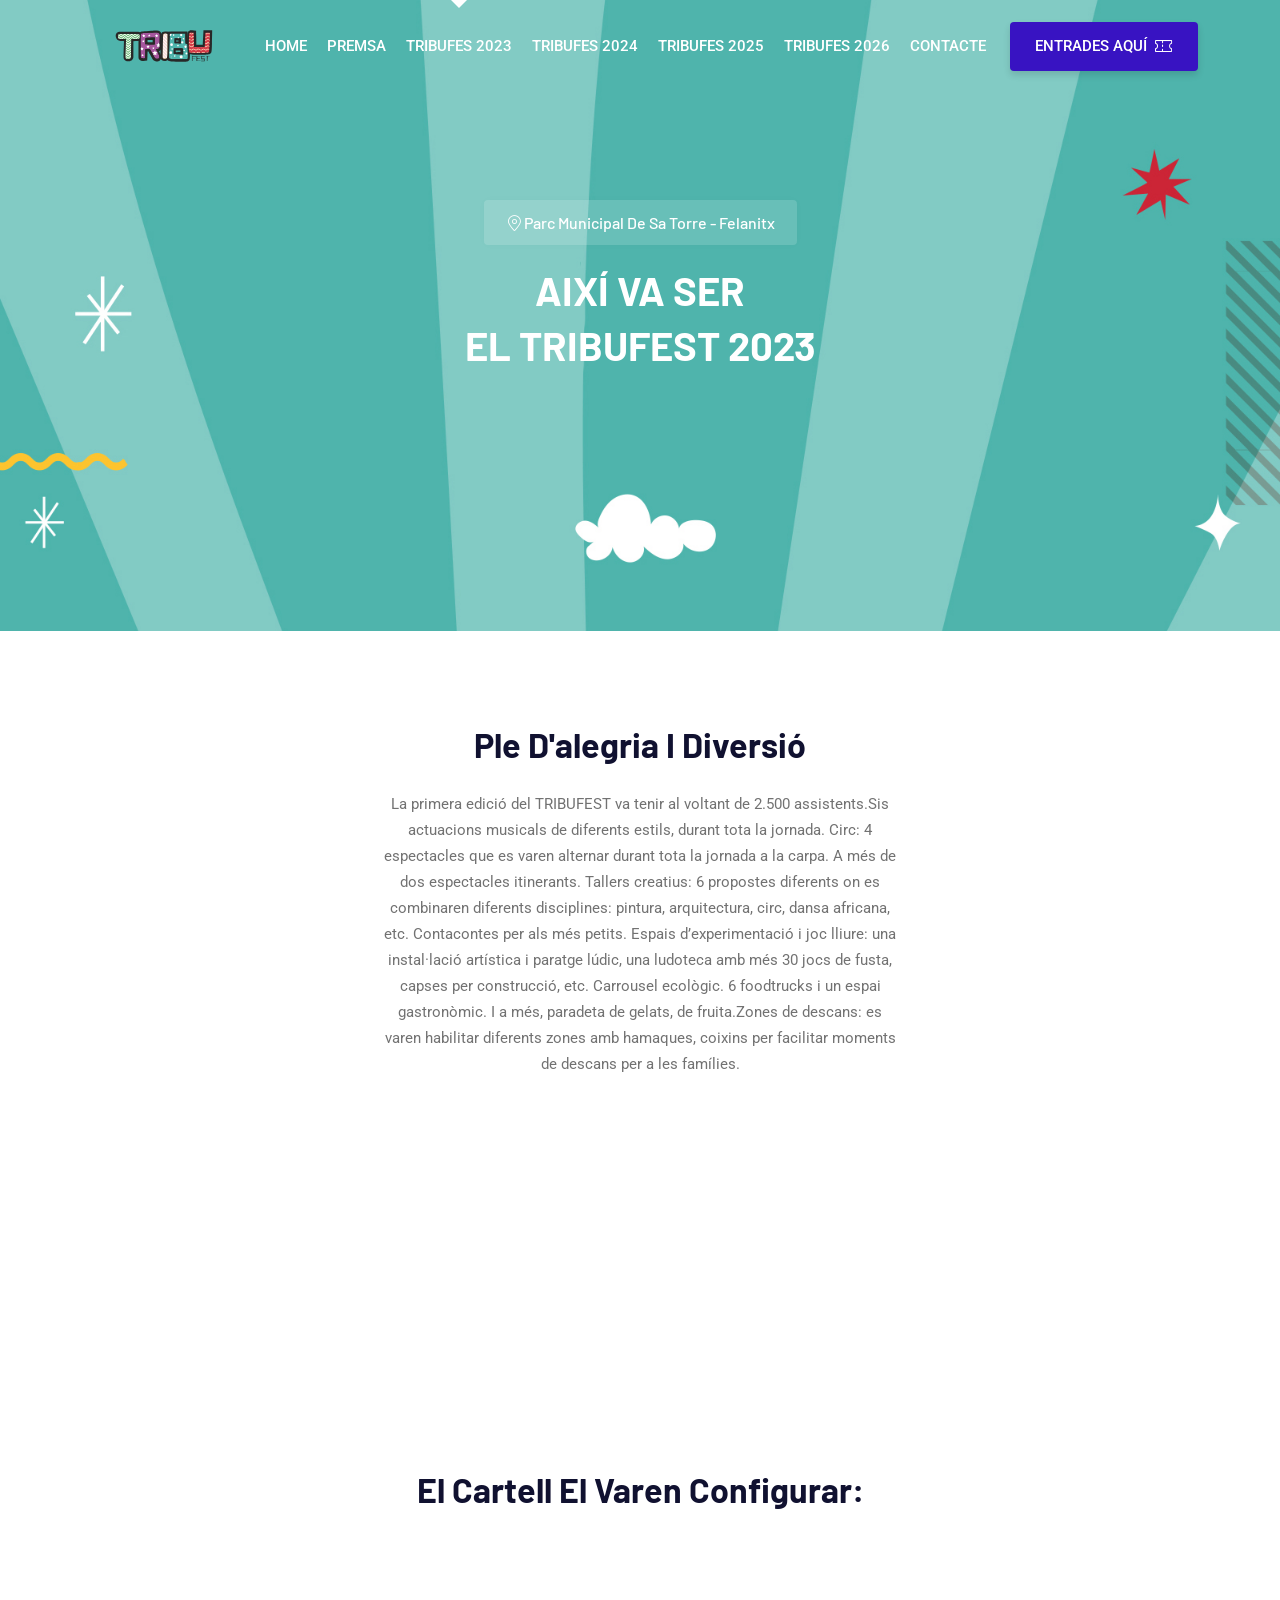
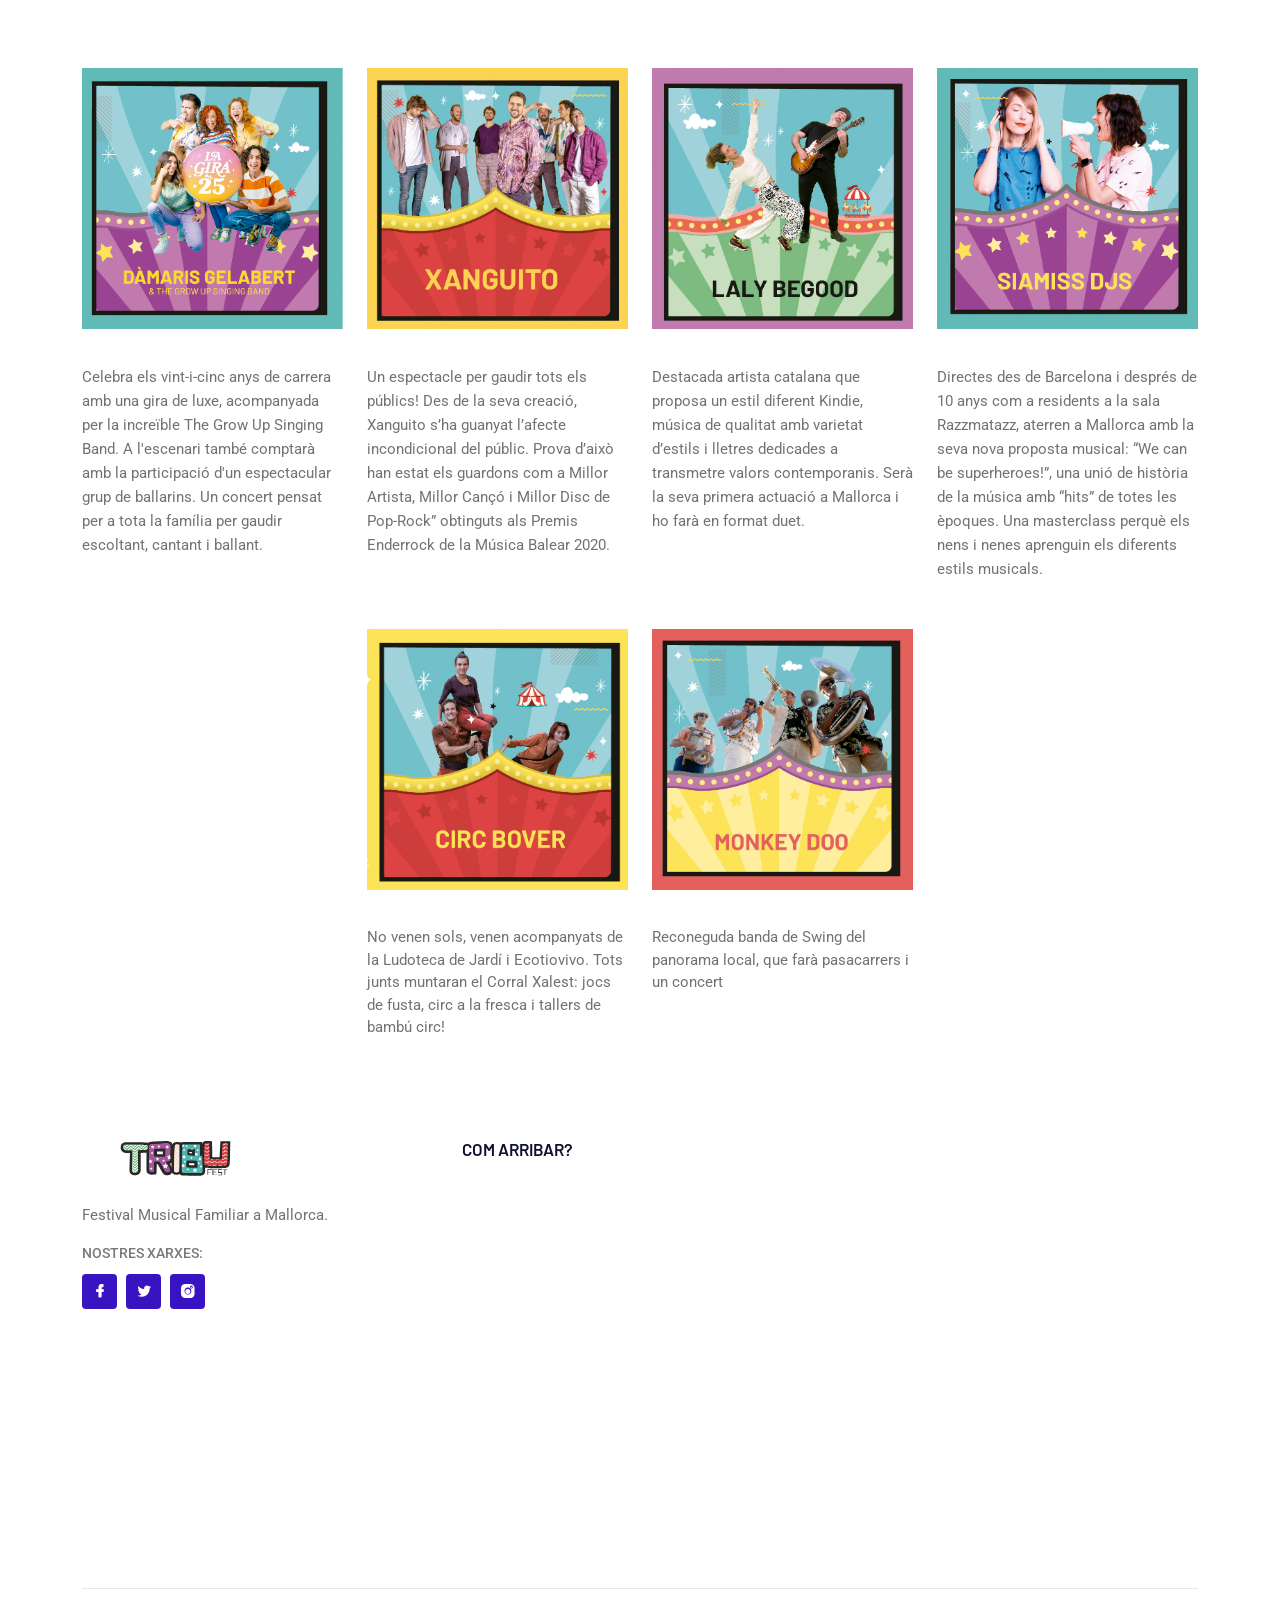
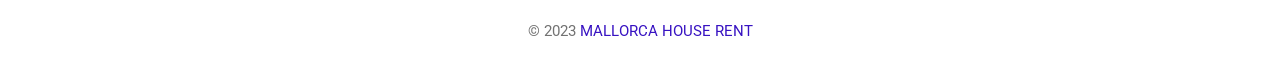
==== commit 184ac744: "Preparar la web per al TribuFest 2027 i arxivar l'edició 2026 Co-Authored-By: Claude Opus 5.5 <norep" ====
--- a/web/festival2023/index.html
+++ b/web/festival2023/index.html
@@ -1,444 +1,457 @@
-<!DOCTYPE html>
-<html class="no-js" lang="zxx">
-
-<head>
-    <meta charset="utf-8" />
-    <meta http-equiv="x-ua-compatible" content="ie=edge" />
-    <title>TRIBUFEST MALLORCA</title>
-    <meta name="description" content="" />
-    <meta name="viewport" content="width=device-width, initial-scale=1" />
-    <link rel="shortcut icon" type="image/x-icon" href="assets/images/favicon.svg" />
-
-    <!-- ========================= CSS here ========================= -->
-    <link rel="stylesheet" href="assets/css/bootstrap.min.css" />
-    <link rel="stylesheet" href="assets/css/LineIcons.3.0.css" />
-    <link rel="stylesheet" href="assets/css/animate.css" />
-    <link rel="stylesheet" href="assets/css/tiny-slider.css" />
-    <link rel="stylesheet" href="assets/css/glightbox.min.css" />
-    <link rel="stylesheet" href="assets/css/main.css" />
-
-<!-- Google tag (gtag.js) -->
-<script async src="https://www.googletagmanager.com/gtag/js?id=AW-11187480330">
-</script>
-<script>
-  window.dataLayer = window.dataLayer || [];
-  function gtag(){dataLayer.push(arguments);}
-  gtag('js', new Date());
-
-  gtag('config', 'AW-11187480330');
-</script>
-</head>
-
-<body>
-    <!--[if lte IE 9]>
-      <p class="browserupgrade">
-        You are using an <strong>outdated</strong> browser. Please
-        <a href="https://browsehappy.com/">upgrade your browser</a> to improve
-        your experience and security.
-      </p>
-    <![endif]-->
-
-    <!-- Preloader -->
-    <div class="preloader">
-        <div class="preloader-inner">
-            <div class="preloader-icon">
-            <span></span></div>
-        </div>
-    </div>
-    <!-- /End Preloader -->
-
-    <!-- Start Header Area -->
-    <header class="header navbar-area">
-        <div class="container">
-            <div class="row align-items-center">
-                <div class="col-lg-12">
-                    <div class="nav-inner">
-                        <!-- Start Navbar -->
-                        <nav class="navbar navbar-expand-lg">
-                            <a class="navbar-brand" href="index.html">
-                                <img src="assets/images/logo/logo.svg" alt="Logo">
-                            </a>
-                            <button class="navbar-toggler mobile-menu-btn" type="button" data-bs-toggle="collapse"
-                                data-bs-target="#navbarSupportedContent" aria-controls="navbarSupportedContent"
-                                aria-expanded="false" aria-label="Toggle navigation">
-                                <span class="toggler-icon"></span>
-                                <span class="toggler-icon"></span>
-                                <span class="toggler-icon"></span>
-                            </button>
-                            <div class="collapse navbar-collapse sub-menu-bar" id="navbarSupportedContent">
-                                <ul id="nav" class="navbar-nav ms-auto">
-                                    <li class="nav-item">
-                                        <a href="index.html" class="active" aria-label="Toggle navigation">HOME</a>
-                                                                       </li>
-                                    <li class="nav-item">
-                                        <a href="" aria-label="Toggle navigation">PREMSA</a>
-                                    </li>
-                                    <li class="nav-item">
-                                        <a href="" aria-label="Toggle navigation">CONTACTE</a>
-                                    </li>
-                                </ul>
-                            </div> <!-- navbar collapse -->
-                            <div class="button">
-                                <a href="https://www.seetickets.com/es/tour/tribufest" class="btn">ENTRADES AQUÍ<i class="lni lni-ticket"></i></a>
-                            </div>
-                        </nav>
-                        <!-- End Navbar -->
-                    </div>
-                </div>
-            </div> <!-- row -->
-        </div> <!-- container -->
-    </header>
-    <!-- End Header Area -->
-
-    <!-- Start Hero Area -->
-    <section class="hero-area">
-        <div class="main__circle"></div>
-        <div class="main__circle2"></div>
-        <div class="main__circle3"></div>
-        <div class="main__circle4"></div>
-        <div class="container">
-            <div class="row align-items-center">
-                <div class="col-lg-6 offset-lg-3 col-md-12 col-12">
-                    <div class="hero-content">
-                        <h5 class="wow zoomIn" data-wow-delay=".2s"><i class="lni lni-map-marker"></i>Parc Municipal De Sa Torre - Felanitx</h5>
-                        <h2 class="wow fadeInUp" data-wow-delay=".4s">aIXÍ vA sER<BR>
-                          EL TRIBUFEST 2023 </h2>
-                       
-                  
-            </div>
-        </div>
-    </section>
-    <!-- End Hero Area -->
-
-    
-                        <!-- End Table Content -->
-                    </div>
-                    <!-- End Single Table-->
-               
-                </div>
-            </div>
-        </div>
-    </section>
-    <!--/ End Pricing Table Area -->
-
-    <div class=container>
-<div class=row>
-<div class=col-12>
-<div class=section-title>
-
-<h2 class="wow fadeInUp" data-wow-delay=.4s>&nbsp;</h2>
-<p>&nbsp;</p>
-<h2 class="wow fadeInUp" data-wow-delay=.4s> ple d'alegria i diversió</h2>
-<p>La primera edició del TRIBUFEST va tenir al voltant de 2.500 assistents.Sis actuacions musicals de diferents estils, durant tota la jornada. Circ: 4 espectacles que es varen alternar durant tota la jornada a la carpa.
-A més de dos espectacles itinerants. Tallers creatius: 6 propostes diferents on es combinaren diferents disciplines: pintura, arquitectura, circ, dansa africana, etc. Contacontes per als més petits. Espais d’experimentació i joc lliure: una instal·lació artística i paratge lúdic, una ludoteca amb més 30 jocs de fusta, capses per construcció, etc. Carrousel ecològic. 6 foodtrucks i un espai gastronòmic. I a més, paradeta de gelats, de fruita.Zones de descans: es varen habilitar diferents zones amb hamaques, coixins per facilitar moments de descans per a les famílies.</p>
-<p>&nbsp;</p>
-<p>&nbsp;</p>
-<h2 class="wow fadeInUp" data-wow-delay=.4s><iframe width="560" height="315" src="https://www.youtube.com/embed/KVepkdUXEZE?si=BS6oFblzgQhV-cw4&amp;controls=0" title="YouTube video player" frameborder="0" allow="accelerometer; autoplay; clipboard-write; encrypted-media; gyroscope; picture-in-picture; web-share" referrerpolicy="strict-origin-when-cross-origin" allowfullscreen></iframe></h2>
-<h2 class="wow fadeInUp" data-wow-delay=.4s>El cartell el varen configurar:</h2>
-<p>&nbsp;</p>
-<p class="wow fadeInUp" data-wow-delay=.6s>&nbsp;</p>
-</div>
-</div>
-</div>
-<div class=all-speakers>
-<div class=row>
-<div class="col-lg-3 col-md-4 col-12 wow fadeInUp" data-wow-delay=.2s>
-
-<div class=single-speaker>
-<div class=top-content>
-<div class=image>
-<img src="assets/images/speakers/artist-img-1.jpg" alt="#" data-pagespeed-url-hash=1800162736 onload="pagespeed.CriticalImages.checkImageForCriticality(this);">
-</div>
-
-</div>
-<div class=name>
-<h3>&nbsp;</h3>
-<p><span>Celebra els vint-i-cinc anys de carrera amb una gira de luxe, acompanyada per la increïble The Grow Up  Singing Band. A l'escenari també comptarà amb la participació d'un espectacular grup de ballarins. Un concert pensat per a tota la família per gaudir escoltant, cantant i  ballant.</span>
-</p>
-<p>&nbsp;</p>
-<p>&nbsp;</p>
-</div>
-</div>
-
-</div>
-<div class="col-lg-3 col-md-4 col-12 wow fadeInUp" data-wow-delay=.4s>
-
-<div class=single-speaker>
-<div class=top-content>
-<div class=image>
-<img src="assets/images/speakers/artist-img-2-02.jpg" alt="#" data-pagespeed-url-hash=2094662657 onload="pagespeed.CriticalImages.checkImageForCriticality(this);">
-</div>
-
-</div>
-<div class=name>
-<h3>&nbsp;</h3>
-<p><span>Un espectacle per gaudir tots els públics! Des de la seva creació, Xanguito s’ha guanyat l’afecte incondicional del públic. Prova d’això han estat els guardons com a Millor Artista, Millor Cançó i Millor Disc de Pop-Rock” obtinguts als Premis Enderrock de la Música Balear 2020.</span>
-</p>
-<p>&nbsp;</p>
-<p>&nbsp;</p>
-</div>
-</div>
-
-</div>
-<div class="col-lg-3 col-md-4 col-12 wow fadeInUp" data-wow-delay=.6s>
-
-<div class=single-speaker>
-<div class=top-content>
-<div class=image>
-<img src="assets/images/speakers/artist-img-3-01.jpg" alt="#" data-pagespeed-url-hash=2389162578 onload="pagespeed.CriticalImages.checkImageForCriticality(this);">
-</div>
-
-</div>
-<div class=name>
-<h3>&nbsp;</h3>
-<p><span>Destacada artista catalana que proposa un estil diferent Kindie, música de qualitat amb varietat d’estils i lletres dedicades a transmetre valors contemporanis. Serà la seva primera actuació a Mallorca i ho farà en format duet. </span>
-</p>
-<p>&nbsp;</p>
-<p>&nbsp;</p>
-</div>
-</div>
-
-</div>
-<div class="col-lg-3 col-md-4 col-12 wow fadeInUp" data-wow-delay=.8s>
-
-<div class=single-speaker>
-<div class=top-content>
-<div class=image>
-<img src="assets/images/speakers/artist-img-4-01.jpg" alt="#" data-pagespeed-url-hash=2683662499 onload="pagespeed.CriticalImages.checkImageForCriticality(this);">
-</div>
-</div>
-<div class=name>
-<h3>&nbsp;</h3>
-<p><span>Directes des de Barcelona i després de 10 anys com a residents a la sala Razzmatazz, aterren a Mallorca amb la seva nova proposta musical: “We can be superheroes!”, una unió de història de la música amb “hits” de totes les èpoques.  Una masterclass perquè els nens i nenes aprenguin els diferents estils musicals.</span></p>
-<p>&nbsp;</p>
-<p>&nbsp;</p>
-</div>
-</div>
-
-</div>
-<div class="col-lg-3 col-md-4 col-12 wow fadeInUp" data-wow-delay=.2s>
-
-<div class=single-speaker>
-<div class=top-content>
-<div class=image>
-<img src="assets/images/speakers/artist-imgBLANK.jpg" alt="#" data-pagespeed-url-hash=2978162420 onload="pagespeed.CriticalImages.checkImageForCriticality(this);">
-</div>
-
-</div>
-<div class=name>
-<h3>&nbsp;</h3>
-</div>
-</div>
-
-</div>
-<div class="col-lg-3 col-md-4 col-12 wow fadeInUp" data-wow-delay=.4s>
-
-<div class=single-speaker>
-<div class=top-content>
-<div class=image>
-<img src="assets/images/speakers/artist-img-5-01.jpg" alt="#" data-pagespeed-url-hash=3272662341 onload="pagespeed.CriticalImages.checkImageForCriticality(this);">
-</div>
-
-</div>
-<div class=name>
-<h3>&nbsp;</h3>
-<span>No venen sols, venen acompanyats de la Ludoteca de Jardí i Ecotiovivo. Tots junts muntaran el Corral Xalest: jocs de fusta, circ a la fresca i tallers de bambú circ!</span>
-</div>
-</div>
-
-</div>
-<div class="col-lg-3 col-md-4 col-12 wow fadeInUp" data-wow-delay=.6s>
-
-<div class=single-speaker>
-<div class=top-content>
-<div class=image>
-<img src="assets/images/speakers/artist-img-6-01.jpg" alt="#" data-pagespeed-url-hash=3567162262 onload="pagespeed.CriticalImages.checkImageForCriticality(this);">
-</div>
-
-</div>
-<h3>&nbsp;</h3>
-<span>Reconeguda banda de Swing del panorama local, que farà pasacarrers i un concert</span>
-
-</div>
-
-</div>
-<div class="col-lg-3 col-md-4 col-12 wow fadeInUp" data-wow-delay=.8s>
-
-<div class=single-speaker>
-<div class=top-content>
-<div class=image>
-<img src="assets/images/speakers/artist-imgBLANK.jpg" alt="#" data-pagespeed-url-hash=3861662183 onload="pagespeed.CriticalImages.checkImageForCriticality(this);">
-</div>
-
-</div>
-<div class=name>
-<h3>&nbsp;</h3>
-</div>
-</div>
-
-</div>
-</div>
-</div>
-</div>
-
-    <!-- Start Footer Area -->
-    <footer class="footer">
-        <!-- Start Footer Top -->
-        <div class="footer-top">
-            <div class="container">
-                <div class="inner-content">
-                    <div class="row">
-                        <div class="col-lg-4 col-md-6 col-12">
-                            <!-- Single Widget -->
-                            <div class="single-footer f-about">
-                                <div class="logo">
-                                    <a href="index.html">
-                                        <img src="assets/images/logo/dark-logo.svg" alt="#">
-                                    </a>
-                                </div>
-                                <p>Festival Musical Familiar a Mallorca.</p>
-                                <span class="social-title">
-                                    NOSTRES XARXES:
-                                </span>
-                                <ul class="social">
-                                    <li>
-                                        <a href="https://www.facebook.com/profile.php?id=100089940652784"><i class="lni lni-facebook-filled"></i></a>
-                                    </li>
-                                    <li>
-                                        <a href="https://twitter.com/tribufest?t=xeV65v8RTWvbNo2dMLuTng&s=08"><i class="lni lni-twitter-filled"></i></a>
-                                    </li>
-                                    <li>
-                                        <a href="https://www.instagram.com/tribu.fest"><i class="lni lni-instagram-filled"></i></a>
-                                    </li>
-                                   
-                                </ul>
-                            </div>
-                            <!-- End Single Widget -->
-                        </div>
-                        <div class="col-lg-2 col-md-6 col-12">
-                            <!-- Single Widget -->
-                            <div class="single-footer f-link">
-                                <h3>COM ARRIBAR?</h3>
-                                <ul>
-                                    <li><iframe src="https://www.google.com/maps/embed?pb=!1m18!1m12!1m3!1d3079.949258493812!2d3.1520268749846894!3d39.470475012689114!2m3!1f0!2f0!3f0!3m2!1i1024!2i768!4f13.1!3m3!1m2!1s0x12964db916952b6f%3A0xd87fd1fcb30a032c!2sParc%20Municipal%20de%20la%20Torre!5e0!3m2!1ses-419!2sar!4v1682605754274!5m2!1ses-419!2sar" width="400" height="300" style="border:0;" allowfullscreen="" loading="lazy" referrerpolicy="no-referrer-when-downgrade"></iframe></li>
-                                    <li></li>
-                                    <li></li>
-                                    <li></li>
-                                    <li></li>
-                                </ul>
-                            </div>
-                            <!-- End Single Widget -->
-                       
-                            <!-- End Single Widget -->
-                       
-                            <!-- End Single Widget -->
-                        </div>
-                    </div>
-                </div>
-            </div>
-        </div>
-        <!--/ End Footer Top -->
-        <!-- Start Copyright Area -->
-        <div class="copyright">
-            <div class="container">
-                <div class="inner-content">
-                    <div class="row">
-                        <div class="col-12">
-                            <p class="copyright-text">© 2023  <a href="https://www.mallorcahouserent.com/"
-                                    rel="https://www.mallorcahouserent.com/" target="_blank">MALLORCA HOUSE RENT </a>
-                            </p>
-                        </div>
-                    </div>
-                </div>
-            </div>
-        </div>
-        <!-- End Copyright Area -->
-    </footer>
-    <!--/ End Footer Area -->
-
-    <!-- ========================= scroll-top ========================= -->
-    <a href="#" class="scroll-top">
-        <i class="lni lni-chevron-up"></i>
-    </a>
-
-    <!-- ========================= JS here ========================= -->
-    <script src="assets/js/bootstrap.min.js"></script>
-    <script src="assets/js/wow.min.js"></script>
-    <script src="assets/js/tiny-slider.js"></script>
-    <script src="assets/js/glightbox.min.js"></script>
-    <script src="assets/js/count-up.min.js"></script>
-    <script src="assets/js/main.js"></script>
-    <script>
-        //========= glightbox
-        GLightbox({
-            'href': 'https://www.youtube.com/watch?v=Gxw45q3Ga3k',
-            'type': 'video',
-            'source': 'youtube', //vimeo, youtube or local
-            'width': 900,
-            'autoplayVideos': true,
-        });
-
-        //========= testimonial 
-        tns({
-            container: '.testimonial-slider',
-            items: 3,
-            slideBy: 'page',
-            autoplay: false,
-            mouseDrag: true,
-            gutter: 0,
-            nav: true,
-            controls: false,
-            controlsText: ['<i class="lni lni-arrow-left"></i>', '<i class="lni lni-arrow-right"></i>'],
-            responsive: {
-                0: {
-                    items: 1,
-                },
-                540: {
-                    items: 1,
-                },
-                768: {
-                    items: 2,
-                },
-                992: {
-                    items: 2,
-                },
-                1170: {
-                    items: 3,
-                }
-            }
-        });
-    </script>
-    <script>
-        const finaleDate = new Date("JULY 1, 2023 00:00:00").getTime();
-
-        const timer = () => {
-            const now = new Date().getTime();
-            let diff = finaleDate - now;
-            if (diff < 0) {
-                document.querySelector('.alert').style.display = 'block';
-                document.querySelector('.container').style.display = 'none';
-            }
-
-            let days = Math.floor(diff / (1000 * 60 * 60 * 24));
-            let hours = Math.floor(diff % (1000 * 60 * 60 * 24) / (1000 * 60 * 60));
-            let minutes = Math.floor(diff % (1000 * 60 * 60) / (1000 * 60));
-            let seconds = Math.floor(diff % (1000 * 60) / 1000);
-
-            days <= 99 ? days = `0${days}` : days;
-            days <= 9 ? days = `00${days}` : days;
-            hours <= 9 ? hours = `0${hours}` : hours;
-            minutes <= 9 ? minutes = `0${minutes}` : minutes;
-            seconds <= 9 ? seconds = `0${seconds}` : seconds;
-
-            document.querySelector('#days').textContent = days;
-            document.querySelector('#hours').textContent = hours;
-            document.querySelector('#minutes').textContent = minutes;
-            document.querySelector('#seconds').textContent = seconds;
-
-        }
-        timer();
-        setInterval(timer, 1000);
-    </script>
-</body>
-
+<!DOCTYPE html>
+<html class="no-js" lang="zxx">
+
+<head>
+    <meta charset="utf-8" />
+    <meta http-equiv="x-ua-compatible" content="ie=edge" />
+    <title>TRIBUFEST MALLORCA</title>
+    <meta name="description" content="" />
+    <meta name="viewport" content="width=device-width, initial-scale=1" />
+    <link rel="shortcut icon" type="image/x-icon" href="assets/images/favicon.svg" />
+
+    <!-- ========================= CSS here ========================= -->
+    <link rel="stylesheet" href="assets/css/bootstrap.min.css" />
+    <link rel="stylesheet" href="assets/css/LineIcons.3.0.css" />
+    <link rel="stylesheet" href="assets/css/animate.css" />
+    <link rel="stylesheet" href="assets/css/tiny-slider.css" />
+    <link rel="stylesheet" href="assets/css/glightbox.min.css" />
+    <link rel="stylesheet" href="assets/css/main.css" />
+
+<!-- Google tag (gtag.js) -->
+<script async src="https://www.googletagmanager.com/gtag/js?id=AW-11187480330">
+</script>
+<script>
+  window.dataLayer = window.dataLayer || [];
+  function gtag(){dataLayer.push(arguments);}
+  gtag('js', new Date());
+
+  gtag('config', 'AW-11187480330');
+</script>
+<style id="menu-una-linia">@media (min-width:992px){.navbar-nav .nav-item{margin-right:20px}.navbar-nav .nav-item a{white-space:nowrap}.header .navbar .button{margin-left:24px!important}.header .button .btn{white-space:nowrap}}@media (min-width:992px) and (max-width:1199px){.navbar-nav .nav-item{margin-right:14px}.navbar-nav .nav-item a{font-size:13px}}</style>
+</head>
+
+<body>
+    <!--[if lte IE 9]>
+      <p class="browserupgrade">
+        You are using an <strong>outdated</strong> browser. Please
+        <a href="https://browsehappy.com/">upgrade your browser</a> to improve
+        your experience and security.
+      </p>
+    <![endif]-->
+
+    <!-- Preloader -->
+    <div class="preloader">
+        <div class="preloader-inner">
+            <div class="preloader-icon">
+            <span></span></div>
+        </div>
+    </div>
+    <!-- /End Preloader -->
+
+    <!-- Start Header Area -->
+    <header class="header navbar-area">
+        <div class="container">
+            <div class="row align-items-center">
+                <div class="col-lg-12">
+                    <div class="nav-inner">
+                        <!-- Start Navbar -->
+                        <nav class="navbar navbar-expand-lg">
+                            <a class="navbar-brand" href="index.html">
+                                <img src="assets/images/logo/logo.svg" alt="Logo">
+                            </a>
+                            <button class="navbar-toggler mobile-menu-btn" type="button" data-bs-toggle="collapse"
+                                data-bs-target="#navbarSupportedContent" aria-controls="navbarSupportedContent"
+                                aria-expanded="false" aria-label="Toggle navigation">
+                                <span class="toggler-icon"></span>
+                                <span class="toggler-icon"></span>
+                                <span class="toggler-icon"></span>
+                            </button>
+                            <div class="collapse navbar-collapse sub-menu-bar" id="navbarSupportedContent">
+                                <ul id="nav" class="navbar-nav ms-auto">
+                                    <li class="nav-item">
+                                        <a href="https://www.tribufest.com/" aria-label="Toggle navigation">HOME</a>
+                                    </li>
+                                    <li class="nav-item">
+                                        <a href="" aria-label="Toggle navigation">PREMSA</a>
+                                    </li>
+                                    <li class="nav-item">
+                                        <a href="https://www.tribufest.com/festival2023" class="active" aria-label="Toggle navigation">TRIBUFES 2023</a>
+                                    </li>
+                                    <li class="nav-item">
+                                        <a href="https://www.tribufest.com/festival2024" aria-label="Toggle navigation">TRIBUFES 2024</a>
+                                    </li>
+                                    <li class="nav-item">
+                                        <a href="https://www.tribufest.com/festival2025" aria-label="Toggle navigation">TRIBUFES 2025</a>
+                                    </li>
+                                    <li class="nav-item">
+                                        <a href="https://www.tribufest.com/festival2026" aria-label="Toggle navigation">TRIBUFES 2026</a>
+                                    </li>
+                                    <li class="nav-item">
+                                        <a href="https://www.tribufest.com/contacto.html" aria-label="Toggle navigation">CONTACTE</a>
+                                    </li>
+                                </ul>
+                            </div> <!-- navbar collapse -->
+                            <div class="button">
+                                <a href="https://www.tribufest.com/#pricing" class="btn">ENTRADES AQUÍ<i class="lni lni-ticket"></i></a>
+                            </div>
+                        </nav>
+                        <!-- End Navbar -->
+                    </div>
+                </div>
+            </div> <!-- row -->
+        </div> <!-- container -->
+    </header>
+    <!-- End Header Area -->
+
+    <!-- Start Hero Area -->
+    <section class="hero-area">
+        <div class="main__circle"></div>
+        <div class="main__circle2"></div>
+        <div class="main__circle3"></div>
+        <div class="main__circle4"></div>
+        <div class="container">
+            <div class="row align-items-center">
+                <div class="col-lg-6 offset-lg-3 col-md-12 col-12">
+                    <div class="hero-content">
+                        <h5 class="wow zoomIn" data-wow-delay=".2s"><i class="lni lni-map-marker"></i>Parc Municipal De Sa Torre - Felanitx</h5>
+                        <h2 class="wow fadeInUp" data-wow-delay=".4s">aIXÍ vA sER<BR>
+                          EL TRIBUFEST 2023 </h2>
+                       
+                  
+            </div>
+        </div>
+    </section>
+    <!-- End Hero Area -->
+
+    
+                        <!-- End Table Content -->
+                    </div>
+                    <!-- End Single Table-->
+               
+                </div>
+            </div>
+        </div>
+    </section>
+    <!--/ End Pricing Table Area -->
+
+    <div class=container>
+<div class=row>
+<div class=col-12>
+<div class=section-title>
+
+<h2 class="wow fadeInUp" data-wow-delay=.4s>&nbsp;</h2>
+<p>&nbsp;</p>
+<h2 class="wow fadeInUp" data-wow-delay=.4s> ple d'alegria i diversió</h2>
+<p>La primera edició del TRIBUFEST va tenir al voltant de 2.500 assistents.Sis actuacions musicals de diferents estils, durant tota la jornada. Circ: 4 espectacles que es varen alternar durant tota la jornada a la carpa.
+A més de dos espectacles itinerants. Tallers creatius: 6 propostes diferents on es combinaren diferents disciplines: pintura, arquitectura, circ, dansa africana, etc. Contacontes per als més petits. Espais d’experimentació i joc lliure: una instal·lació artística i paratge lúdic, una ludoteca amb més 30 jocs de fusta, capses per construcció, etc. Carrousel ecològic. 6 foodtrucks i un espai gastronòmic. I a més, paradeta de gelats, de fruita.Zones de descans: es varen habilitar diferents zones amb hamaques, coixins per facilitar moments de descans per a les famílies.</p>
+<p>&nbsp;</p>
+<p>&nbsp;</p>
+<h2 class="wow fadeInUp" data-wow-delay=.4s><iframe width="560" height="315" src="https://www.youtube.com/embed/KVepkdUXEZE?si=BS6oFblzgQhV-cw4&amp;controls=0" title="YouTube video player" frameborder="0" allow="accelerometer; autoplay; clipboard-write; encrypted-media; gyroscope; picture-in-picture; web-share" referrerpolicy="strict-origin-when-cross-origin" allowfullscreen></iframe></h2>
+<h2 class="wow fadeInUp" data-wow-delay=.4s>El cartell el varen configurar:</h2>
+<p>&nbsp;</p>
+<p class="wow fadeInUp" data-wow-delay=.6s>&nbsp;</p>
+</div>
+</div>
+</div>
+<div class=all-speakers>
+<div class=row>
+<div class="col-lg-3 col-md-4 col-12 wow fadeInUp" data-wow-delay=.2s>
+
+<div class=single-speaker>
+<div class=top-content>
+<div class=image>
+<img src="assets/images/speakers/artist-img-1.jpg" alt="#" data-pagespeed-url-hash=1800162736 onload="pagespeed.CriticalImages.checkImageForCriticality(this);">
+</div>
+
+</div>
+<div class=name>
+<h3>&nbsp;</h3>
+<p><span>Celebra els vint-i-cinc anys de carrera amb una gira de luxe, acompanyada per la increïble The Grow Up  Singing Band. A l'escenari també comptarà amb la participació d'un espectacular grup de ballarins. Un concert pensat per a tota la família per gaudir escoltant, cantant i  ballant.</span>
+</p>
+<p>&nbsp;</p>
+<p>&nbsp;</p>
+</div>
+</div>
+
+</div>
+<div class="col-lg-3 col-md-4 col-12 wow fadeInUp" data-wow-delay=.4s>
+
+<div class=single-speaker>
+<div class=top-content>
+<div class=image>
+<img src="assets/images/speakers/artist-img-2-02.jpg" alt="#" data-pagespeed-url-hash=2094662657 onload="pagespeed.CriticalImages.checkImageForCriticality(this);">
+</div>
+
+</div>
+<div class=name>
+<h3>&nbsp;</h3>
+<p><span>Un espectacle per gaudir tots els públics! Des de la seva creació, Xanguito s’ha guanyat l’afecte incondicional del públic. Prova d’això han estat els guardons com a Millor Artista, Millor Cançó i Millor Disc de Pop-Rock” obtinguts als Premis Enderrock de la Música Balear 2020.</span>
+</p>
+<p>&nbsp;</p>
+<p>&nbsp;</p>
+</div>
+</div>
+
+</div>
+<div class="col-lg-3 col-md-4 col-12 wow fadeInUp" data-wow-delay=.6s>
+
+<div class=single-speaker>
+<div class=top-content>
+<div class=image>
+<img src="assets/images/speakers/artist-img-3-01.jpg" alt="#" data-pagespeed-url-hash=2389162578 onload="pagespeed.CriticalImages.checkImageForCriticality(this);">
+</div>
+
+</div>
+<div class=name>
+<h3>&nbsp;</h3>
+<p><span>Destacada artista catalana que proposa un estil diferent Kindie, música de qualitat amb varietat d’estils i lletres dedicades a transmetre valors contemporanis. Serà la seva primera actuació a Mallorca i ho farà en format duet. </span>
+</p>
+<p>&nbsp;</p>
+<p>&nbsp;</p>
+</div>
+</div>
+
+</div>
+<div class="col-lg-3 col-md-4 col-12 wow fadeInUp" data-wow-delay=.8s>
+
+<div class=single-speaker>
+<div class=top-content>
+<div class=image>
+<img src="assets/images/speakers/artist-img-4-01.jpg" alt="#" data-pagespeed-url-hash=2683662499 onload="pagespeed.CriticalImages.checkImageForCriticality(this);">
+</div>
+</div>
+<div class=name>
+<h3>&nbsp;</h3>
+<p><span>Directes des de Barcelona i després de 10 anys com a residents a la sala Razzmatazz, aterren a Mallorca amb la seva nova proposta musical: “We can be superheroes!”, una unió de història de la música amb “hits” de totes les èpoques.  Una masterclass perquè els nens i nenes aprenguin els diferents estils musicals.</span></p>
+<p>&nbsp;</p>
+<p>&nbsp;</p>
+</div>
+</div>
+
+</div>
+<div class="col-lg-3 col-md-4 col-12 wow fadeInUp" data-wow-delay=.2s>
+
+<div class=single-speaker>
+<div class=top-content>
+<div class=image>
+<img src="assets/images/speakers/artist-imgBLANK.jpg" alt="#" data-pagespeed-url-hash=2978162420 onload="pagespeed.CriticalImages.checkImageForCriticality(this);">
+</div>
+
+</div>
+<div class=name>
+<h3>&nbsp;</h3>
+</div>
+</div>
+
+</div>
+<div class="col-lg-3 col-md-4 col-12 wow fadeInUp" data-wow-delay=.4s>
+
+<div class=single-speaker>
+<div class=top-content>
+<div class=image>
+<img src="assets/images/speakers/artist-img-5-01.jpg" alt="#" data-pagespeed-url-hash=3272662341 onload="pagespeed.CriticalImages.checkImageForCriticality(this);">
+</div>
+
+</div>
+<div class=name>
+<h3>&nbsp;</h3>
+<span>No venen sols, venen acompanyats de la Ludoteca de Jardí i Ecotiovivo. Tots junts muntaran el Corral Xalest: jocs de fusta, circ a la fresca i tallers de bambú circ!</span>
+</div>
+</div>
+
+</div>
+<div class="col-lg-3 col-md-4 col-12 wow fadeInUp" data-wow-delay=.6s>
+
+<div class=single-speaker>
+<div class=top-content>
+<div class=image>
+<img src="assets/images/speakers/artist-img-6-01.jpg" alt="#" data-pagespeed-url-hash=3567162262 onload="pagespeed.CriticalImages.checkImageForCriticality(this);">
+</div>
+
+</div>
+<h3>&nbsp;</h3>
+<span>Reconeguda banda de Swing del panorama local, que farà pasacarrers i un concert</span>
+
+</div>
+
+</div>
+<div class="col-lg-3 col-md-4 col-12 wow fadeInUp" data-wow-delay=.8s>
+
+<div class=single-speaker>
+<div class=top-content>
+<div class=image>
+<img src="assets/images/speakers/artist-imgBLANK.jpg" alt="#" data-pagespeed-url-hash=3861662183 onload="pagespeed.CriticalImages.checkImageForCriticality(this);">
+</div>
+
+</div>
+<div class=name>
+<h3>&nbsp;</h3>
+</div>
+</div>
+
+</div>
+</div>
+</div>
+</div>
+
+    <!-- Start Footer Area -->
+    <footer class="footer">
+        <!-- Start Footer Top -->
+        <div class="footer-top">
+            <div class="container">
+                <div class="inner-content">
+                    <div class="row">
+                        <div class="col-lg-4 col-md-6 col-12">
+                            <!-- Single Widget -->
+                            <div class="single-footer f-about">
+                                <div class="logo">
+                                    <a href="index.html">
+                                        <img src="assets/images/logo/dark-logo.svg" alt="#">
+                                    </a>
+                                </div>
+                                <p>Festival Musical Familiar a Mallorca.</p>
+                                <span class="social-title">
+                                    NOSTRES XARXES:
+                                </span>
+                                <ul class="social">
+                                    <li>
+                                        <a href="https://www.facebook.com/profile.php?id=100089940652784"><i class="lni lni-facebook-filled"></i></a>
+                                    </li>
+                                    <li>
+                                        <a href="https://twitter.com/tribufest?t=xeV65v8RTWvbNo2dMLuTng&s=08"><i class="lni lni-twitter-filled"></i></a>
+                                    </li>
+                                    <li>
+                                        <a href="https://www.instagram.com/tribu.fest"><i class="lni lni-instagram-filled"></i></a>
+                                    </li>
+                                   
+                                </ul>
+                            </div>
+                            <!-- End Single Widget -->
+                        </div>
+                        <div class="col-lg-2 col-md-6 col-12">
+                            <!-- Single Widget -->
+                            <div class="single-footer f-link">
+                                <h3>COM ARRIBAR?</h3>
+                                <ul>
+                                    <li><iframe src="https://www.google.com/maps/embed?pb=!1m18!1m12!1m3!1d3079.949258493812!2d3.1520268749846894!3d39.470475012689114!2m3!1f0!2f0!3f0!3m2!1i1024!2i768!4f13.1!3m3!1m2!1s0x12964db916952b6f%3A0xd87fd1fcb30a032c!2sParc%20Municipal%20de%20la%20Torre!5e0!3m2!1ses-419!2sar!4v1682605754274!5m2!1ses-419!2sar" width="400" height="300" style="border:0;" allowfullscreen="" loading="lazy" referrerpolicy="no-referrer-when-downgrade"></iframe></li>
+                                    <li></li>
+                                    <li></li>
+                                    <li></li>
+                                    <li></li>
+                                </ul>
+                            </div>
+                            <!-- End Single Widget -->
+                       
+                            <!-- End Single Widget -->
+                       
+                            <!-- End Single Widget -->
+                        </div>
+                    </div>
+                </div>
+            </div>
+        </div>
+        <!--/ End Footer Top -->
+        <!-- Start Copyright Area -->
+        <div class="copyright">
+            <div class="container">
+                <div class="inner-content">
+                    <div class="row">
+                        <div class="col-12">
+                            <p class="copyright-text">© 2023  <a href="https://www.mallorcahouserent.com/"
+                                    rel="https://www.mallorcahouserent.com/" target="_blank">MALLORCA HOUSE RENT </a>
+                            </p>
+                        </div>
+                    </div>
+                </div>
+            </div>
+        </div>
+        <!-- End Copyright Area -->
+    </footer>
+    <!--/ End Footer Area -->
+
+    <!-- ========================= scroll-top ========================= -->
+    <a href="#" class="scroll-top">
+        <i class="lni lni-chevron-up"></i>
+    </a>
+
+    <!-- ========================= JS here ========================= -->
+    <script src="assets/js/bootstrap.min.js"></script>
+    <script src="assets/js/wow.min.js"></script>
+    <script src="assets/js/tiny-slider.js"></script>
+    <script src="assets/js/glightbox.min.js"></script>
+    <script src="assets/js/count-up.min.js"></script>
+    <script src="assets/js/main.js"></script>
+    <script>
+        //========= glightbox
+        GLightbox({
+            'href': 'https://www.youtube.com/watch?v=Gxw45q3Ga3k',
+            'type': 'video',
+            'source': 'youtube', //vimeo, youtube or local
+            'width': 900,
+            'autoplayVideos': true,
+        });
+
+        //========= testimonial 
+        tns({
+            container: '.testimonial-slider',
+            items: 3,
+            slideBy: 'page',
+            autoplay: false,
+            mouseDrag: true,
+            gutter: 0,
+            nav: true,
+            controls: false,
+            controlsText: ['<i class="lni lni-arrow-left"></i>', '<i class="lni lni-arrow-right"></i>'],
+            responsive: {
+                0: {
+                    items: 1,
+                },
+                540: {
+                    items: 1,
+                },
+                768: {
+                    items: 2,
+                },
+                992: {
+                    items: 2,
+                },
+                1170: {
+                    items: 3,
+                }
+            }
+        });
+    </script>
+    <script>
+        const finaleDate = new Date("JULY 1, 2023 00:00:00").getTime();
+
+        const timer = () => {
+            const now = new Date().getTime();
+            let diff = finaleDate - now;
+            if (diff < 0) {
+                document.querySelector('.alert').style.display = 'block';
+                document.querySelector('.container').style.display = 'none';
+            }
+
+            let days = Math.floor(diff / (1000 * 60 * 60 * 24));
+            let hours = Math.floor(diff % (1000 * 60 * 60 * 24) / (1000 * 60 * 60));
+            let minutes = Math.floor(diff % (1000 * 60 * 60) / (1000 * 60));
+            let seconds = Math.floor(diff % (1000 * 60) / 1000);
+
+            days <= 99 ? days = `0${days}` : days;
+            days <= 9 ? days = `00${days}` : days;
+            hours <= 9 ? hours = `0${hours}` : hours;
+            minutes <= 9 ? minutes = `0${minutes}` : minutes;
+            seconds <= 9 ? seconds = `0${seconds}` : seconds;
+
+            document.querySelector('#days').textContent = days;
+            document.querySelector('#hours').textContent = hours;
+            document.querySelector('#minutes').textContent = minutes;
+            document.querySelector('#seconds').textContent = seconds;
+
+        }
+        timer();
+        setInterval(timer, 1000);
+    </script>
+</body>
+
 </html>
